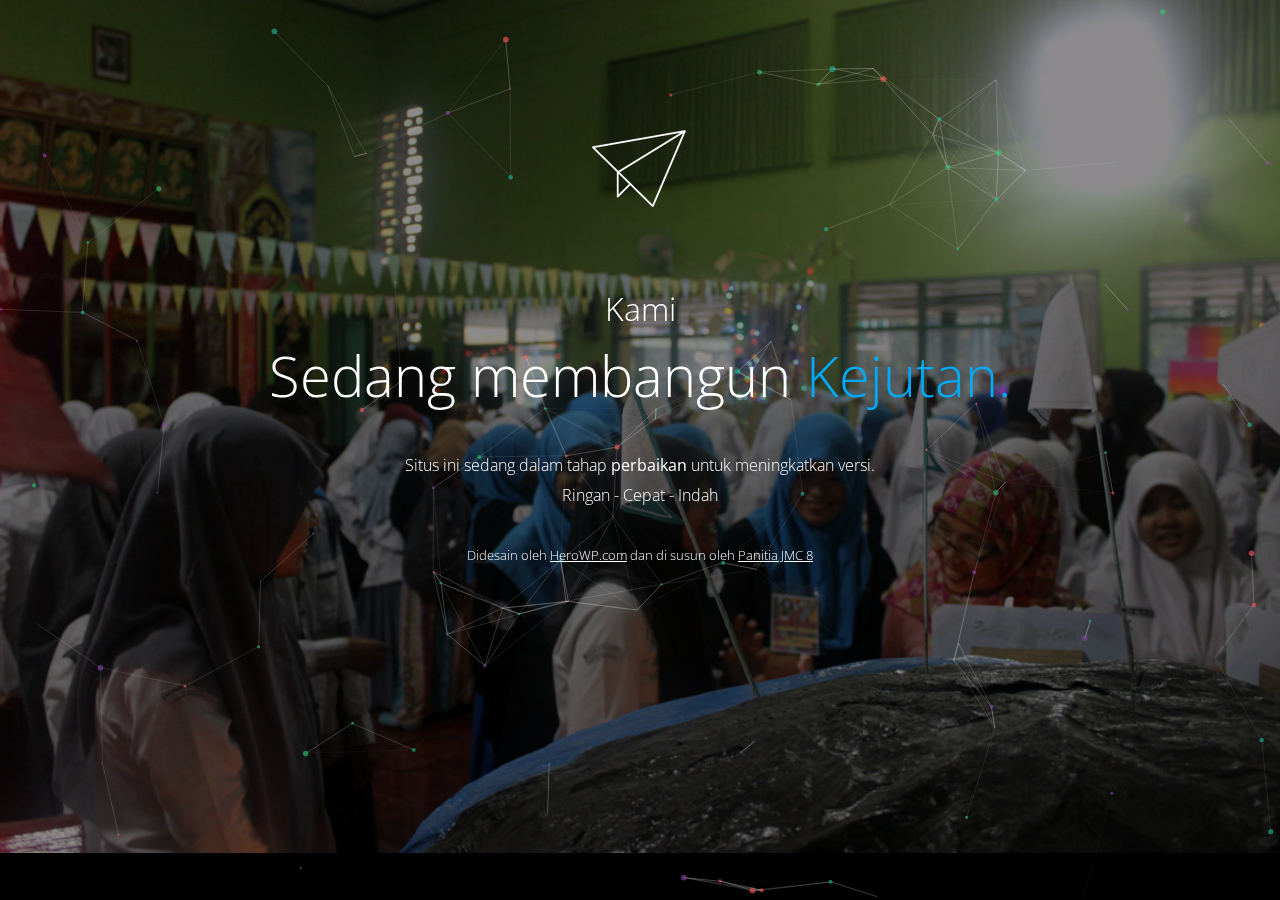
==== index.html @ 5732d4b6 "final coming soon" ====
﻿<!DOCTYPE html>
<html>
<head>
<meta http-equiv="Content-Type" content="text/html;charset=utf-8">
<title>JMC 8 Segera Hadir</title>

<!--CSS-->
<link rel="stylesheet" href="css/style.css">
<link rel="stylesheet" href="css/bootstrap-light.css">
<link href='http://fonts.googleapis.com/css?family=Open+Sans:400,300,700' rel='stylesheet' type='text/css'>
<!--/CSS-->
</head>

<body>

<!--DARK OVERLAY-->
<div class="overlay" id="particles-js"></div>
<!--/DARK OVERLAY-->

<!--WRAP-->
<div id="wrap">
	<!--CONTAINER-->
	<div class="container">
		<img src="images/paperplane.png" alt="Paper Plane" class="image-align">
		<h1>
			<span>Kami</span><br>Sedang membangun <span class="biru">Kejutan.</span>
		</h1>
		<p>Situs ini sedang dalam tahap <strong>perbaikan</strong> untuk meningkatkan versi.<br>Ringan - Cepat - Indah</p>
		
		
		<p class="copyright">Didesain oleh <a href="https://herowp.com" target="_blank">HeroWP.com</a> dan di susun oleh <a href="/
 ">Panitia JMC 8</a><a></a></p>
	</div><!--/CONTAINER-->
<!--/WRAP-->
    <script src="js/particles.min.js"></script>
    <script src="js/particles-config.js"></script>
    <script src="js/main.js"></script>
</body>
</html>
---- css/style.css ----
/*------------------------------------------------*/
/* Basic styles */ 
/* Designed and coded by HeroWP.com*/
/* Don't forget to visit us daily for tons of freebies:
	-PSD Templates
	-Wordpress Plugins
	-Wordpess Themes
	-HTML Designs
	-& many more!
*/
/*------------------------------------------------*/

body{
	font-family:'Open Sans', Arial;
	color:#fff;
	background:url(../images/bg.jpg) top center no-repeat #000;
	background-size: cover;
}

.overlay{
	background:rgba(0,0,0,.45);
	position:absolute;
	left:0;
	top:0;
	bottom:0;
	right:0;
	width:100%;
	height:100%;
	z-index:1;
	overflow:hidden;
}

@media (min-width: 1200px){
	.container {
		width:1170px;
	}
}

#wrap{
	width:100%;
	height:100%;
	display:table;
	position:relative;
	z-index:10000;
}

#defaultCountdown{
	z-index:2;
	margin:0 auto;
	display:table;
	position:relative;
}

.countdown-row {
	margin:0 auto;
	width:100%;
	display:table;
	text-align:center;
}

.countdown-section {
	display: block;
	float: left;
	text-align: center;
	width:120px;
	height:120px;
	border-radius:50%;
	-webkit-border-radius:50%;
	-moz-border-radius:50%;
	border:solid 1px #fff;
	text-align:center;
	margin:40px 20px;
}

.countdown-amount {
    font-size: 60px;
	font-weight:700;
	line-height:120px;
}
.countdown-period {
    display: block;
	line-height:60px;
	color:#ff9c00;
	font-size:18px;
	font-weight:100;
}

.image-align{
	margin:0 auto;
	text-align:center;
	display:block;
	padding-top: 100px;
}

h1{
	font-size:56px;
	font-weight:300;
	text-align:center;
}

h1 span{
	font-size:32px;
}

.biru{
	color: #03A9F4;
	font-size:56px;
}

p{
	font-size:16px;
	line-height:30px;
	text-align:center;
	font-weight:100;
}

form{
	margin:0 auto;
	display:table;
	margin-top:50px;
}

input[type="text"]{
	border-radius:5px;
	-webkit-border-radius:5px;
	-moz-border-radius:5px;
	background:rgba(255,255,255,.1);
	-webkit-background-clip: padding-box !important;
	background-clip: padding-box !important;
	border:none;
	border: 1px solid rgba(255, 255, 255, 0.2);
	height:53px;
	color:#fff;
	font-family:'Open Sans', Arial;
	font-size:16px;
	padding-left:20px;
	width:265px;
}

input[type="submit"]{
	border-radius: 5px;
	-webkit-border-radius: 5px;
	-moz-border-radius: 5px;
	font-family: 'Open Sans', Arial;
	background: #ff9c00;
	color: #000;
	border: none;
	font-size: 24px;
	font-weight: 500;
	padding: 12px 30px;
	position: relative;
	top: 3px;
	left: -10px;
	-webkit-transition: all .3s ease;
	-moz-transition: 	all .3s ease;
	-ms-transition: 	all .3s ease;
	-o-transition: 		all .3s ease;
	transition: 		all .3s ease;
}

input[type="submit"]:hover{
	color: #FFF;
}

a{
color:#fff;
text-decoration:underline;
}

p.copyright{
font-size:13px;
margin-top:30px;
}


/*------------------------------------------------*/
/* Responsive styles */
/*------------------------------------------------*/

@media (min-width: 561px) and (max-width: 720px) {
	
	.countdown-section {
		margin:5px;
	}

}

@media (max-width: 600px){
	
	.countdown-section {
		display: block;
		float: left;
		text-align: center;
		width:75px;
		height:75px;
		margin:6px;
	}
	
	.countdown-amount {
		font-size: 32px;
		font-weight:700;
		line-height:74px;
	}
	
}

@media (max-width: 420px){
	
	.countdown-section {
		display: block;
		float: left;
		text-align: center;
		width:56px;
		height:56px;
		margin:2px;
	}
	
	.countdown-amount {
		font-size: 24px;
		font-weight:700;
		line-height:58px;
	}
	
	.image-align{
		padding-top: 20px;
		width:30%;
	}
	
	h1,.yellow{
		font-size:32px;
	}	
	
	h1 span{
	font-size:18px;
	}
	
	input[type="text"]{
		width:150px;
		font-size:14px;
		padding-left:5px;
	}	
	
	input[type="submit"]{
		left:-3px;
		top:5px;
	}
	
}
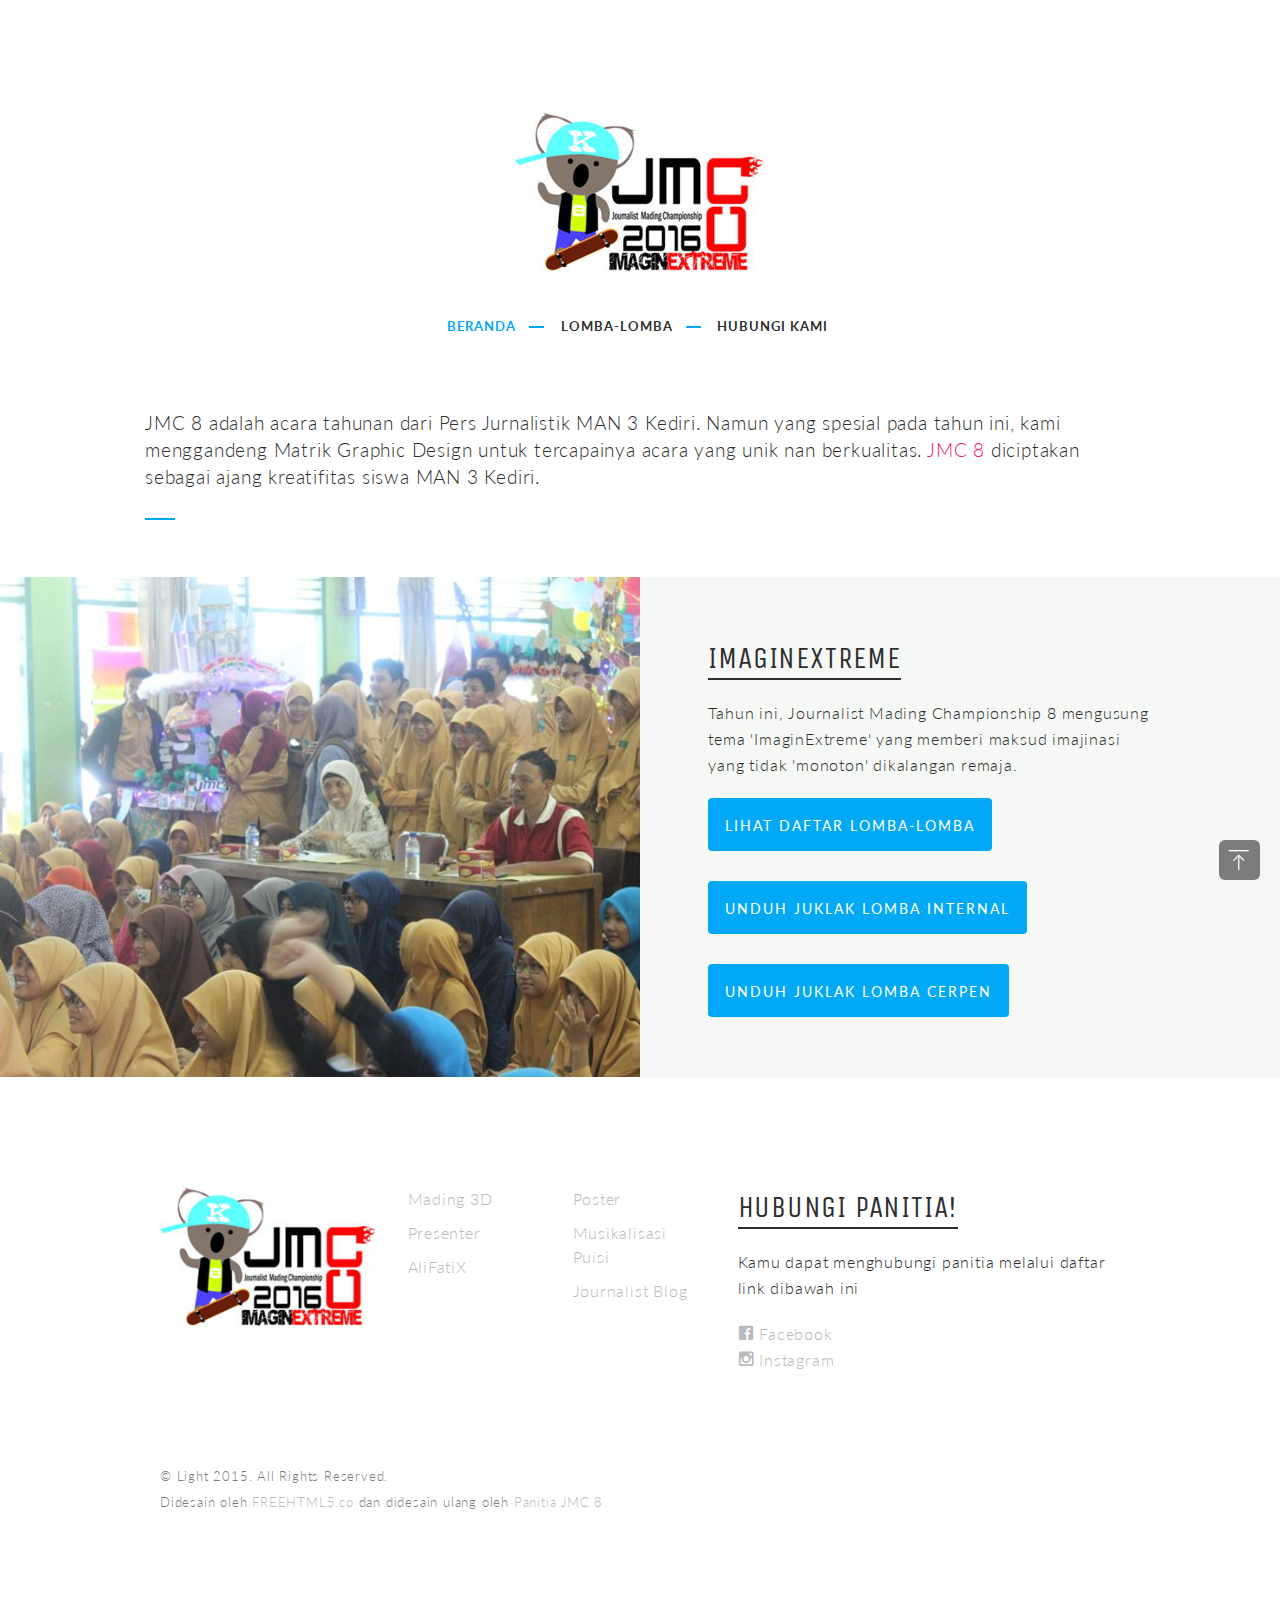
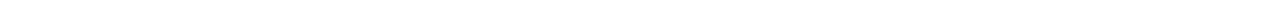
==== commit c8d1ca5f: "update index" ====
--- a/index.html
+++ b/index.html
@@ -1,39 +1,203 @@
 ﻿<!DOCTYPE html>
-<html>
-<head>
-<meta http-equiv="Content-Type" content="text/html;charset=utf-8">
-<title>JMC 8 Segera Hadir</title>
-
-<!--CSS-->
-<link rel="stylesheet" href="css/style.css">
-<link rel="stylesheet" href="css/bootstrap-light.css">
-<link href='http://fonts.googleapis.com/css?family=Open+Sans:400,300,700' rel='stylesheet' type='text/css'>
-<!--/CSS-->
-</head>
-
-<body>
-
-<!--DARK OVERLAY-->
-<div class="overlay" id="particles-js"></div>
-<!--/DARK OVERLAY-->
-
-<!--WRAP-->
-<div id="wrap">
-	<!--CONTAINER-->
-	<div class="container">
-		<img src="images/paperplane.png" alt="Paper Plane" class="image-align">
-		<h1>
-			<span>Kami</span><br>Sedang membangun <span class="biru">Kejutan.</span>
-		</h1>
-		<p>Situs ini sedang dalam tahap <strong>perbaikan</strong> untuk meningkatkan versi.<br>Ringan - Cepat - Indah</p>
-		
-		
-		<p class="copyright">Didesain oleh <a href="https://herowp.com" target="_blank">HeroWP.com</a> dan di susun oleh <a href="/
- ">Panitia JMC 8</a><a></a></p>
-	</div><!--/CONTAINER-->
-<!--/WRAP-->
-    <script src="js/particles.min.js"></script>
-    <script src="js/particles-config.js"></script>
-    <script src="js/main.js"></script>
-</body>
-</html>
+<html class="no-js">
+	<head>
+	<meta charset="utf-8">
+	<meta http-equiv="X-UA-Compatible" content="IE=edge">
+	<title>Journalist Mading Championship 8</title>
+	<meta name="viewport" content="width=device-width, initial-scale=1">
+	<meta name="description" content="Journalist Mading Championship 8" />
+  <meta name="keywords" content="jmc 8, Journalist Mading Championship, man 3 kediri" />
+  <meta name="author" content="Pers Journalist" />
+
+  	<!-- Facebook and Twitter integration -->
+	<meta property="og:title" content=""/>
+	<meta property="og:image" content=""/>
+	<meta property="og:url" content=""/>
+	<meta property="og:site_name" content=""/>
+	<meta property="og:description" content=""/>
+	<meta name="twitter:title" content="" />
+	<meta name="twitter:image" content="" />
+	<meta name="twitter:url" content="" />
+	<meta name="twitter:card" content="" />
+
+	<!-- Place favicon.ico and apple-touch-icon.png in the root directory -->
+	<link rel="shortcut icon" href="favicon.ico">
+
+	<!-- Google Webfont -->
+	<link href='http://fonts.googleapis.com/css?family=Lato:400,300,700|Unica+One' rel='stylesheet' type='text/css'>
+	<!-- Themify Icons -->
+	<link rel="stylesheet" href="css/themify-icons.css">
+	<link rel="stylesheet" type="text/css" href="css/animate.css">
+	<!-- Icomoon Icons -->
+	<link rel="stylesheet" href="css/icomoon-icons.css">
+	<!-- Bootstrap -->
+	<link rel="stylesheet" href="css/bootstrap.css">
+	<!-- Owl Carousel -->
+	<link rel="stylesheet" href="css/owl.carousel.min.css">
+	<link rel="stylesheet" href="css/owl.theme.default.min.css">
+	<!-- Magnific Popup -->
+	<link rel="stylesheet" href="css/magnific-popup.css">
+	<!-- Easy Responsive Tabs -->
+	<link rel="stylesheet" href="css/easy-responsive-tabs.css">
+	<!-- Theme Style -->
+	<link rel="stylesheet" href="css/style.css">
+	<link rel='stylesheet' href='css/animate.css'>
+	
+	<!-- FOR IE9 below -->
+	<!--[if lt IE 9]>
+	<script src="js/modernizr-2.6.2.min.js"></script>
+	<script src="js/respond.min.js"></script>
+	<![endif]-->
+
+	</head>
+	<body>
+		
+		<!-- Header -->
+		<header id="fh5co-header" role="banner">
+			
+			<!-- Logo -->
+			<div id="fh5co-logo" class="wow fadeIn text-center">
+				<a href="index.html">
+					<img src="images/logo.jpg" alt="Image">
+				</a>
+
+			</div>
+			<!-- Logo -->
+			
+			<!-- Mobile Toggle Menu Button -->
+			<a href="#" class="js-fh5co-nav-toggle fh5co-nav-toggle"><i></i></a>
+			
+			<!-- Main Nav -->
+			<div id="fh5co-main-nav">
+			<nav id="fh5co-nav" role="navigation">
+				<ul>
+					<li class='active' style="opacity: 1; margin-left: 0px;">
+						<a href="index.html">Beranda</a>
+					</li>
+					<li style="opacity: 1; margin-left: 0px;">
+						<a href="lomba.html">Lomba-Lomba</a>
+					</li>
+					<li style="opacity: 1; margin-left: 0px;">
+						<a href="kontak.html">Hubungi Kami</a>
+					</li>
+				</ul>
+			</nav>
+			</div>
+			<!-- Main Nav -->
+		</header>
+		<!-- Header -->
+		
+		<!-- Main -->
+		<main role="main">
+
+				<!-- Slider -->
+				<div class="container">
+					<div class="row">
+						<div class="col-md-push-4">
+							<h1 class="fh5co-intro"><span class="fh5co-border"></span>JMC 8 adalah acara tahunan dari Pers Jurnalistik MAN 3 Kediri. Namun yang spesial pada tahun ini, kami menggandeng Matrik Graphic Design untuk tercapainya acara yang unik nan berkualitas. <a href="https://creativecommons.org/licenses/by/3.0/us/" target="_blank">JMC 8</a> diciptakan sebagai ajang kreatifitas siswa MAN 3 Kediri.</h1>
+						</div>
+					</div>
+					
+				</div>
+				<div class="fh5co-half">
+					<div class="fh5co-half-img fh5co-50" style="background-image: url(images/slide_2.JPG)"></div>
+					<div class="fh5co-half-text fh5co-50 fh5co-right">
+						<div class="fh5co-text">
+							
+							<div class="container-fluid">
+								<div class="row">
+									<div class="col-md-9 col-md-push-1 col-sm-9 col-sm-push-1">
+										<div class="fh5co-section-title text-left">
+											<h2 class="fh5co-title">IMAGINEXTREME</h2>
+										</div>
+										<p>Tahun ini, Journalist Mading Championship 8 mengusung tema 'ImaginExtreme' yang memberi maksud imajinasi yang tidak 'monoton' dikalangan remaja.</p>		
+										
+										<p><a href="lomba.html" class="btn btn-primary btn-md fh5co-btn-other-option">lihat daftar lomba-lomba</a><div class="fh5co-spacer fh5co-spacer-xs"></div>
+										<a href="dokumen/ImaginExtreme.pdf" class="btn btn-primary btn-md fh5co-btn-other-option">Unduh juklak lomba internal</a><div class="fh5co-spacer fh5co-spacer-xs"></div>
+										<a href="dokumen/Juklak%20Cerpen.docx" class="btn btn-primary btn-md fh5co-btn-other-option">Unduh juklak lomba cerpen</a></p>
+									</div>
+								</div>
+							</div>
+							
+						</div>
+					</div>
+				</div>
+				<!-- Section Half -->
+				<!-- Press -->
+								<!-- Press Item -->
+						<div class="fh5co-spacer fh5co-spacer-xs"></div>
+				</main>
+		<!-- Main -->
+		
+		<!-- Footer -->
+		<footer id="fh5co-footer" role="contentinfo">
+			<div class="container">
+				<div class="row">
+					<div class="col-md-3 col-xs-12 fh5co-footer-widget ">
+						<img src="images/logo.jpg" alt="Image" class="img-responsive">
+					</div>
+					<div class="col-md-2 col-xs-6 fh5co-footer-widget">
+						<ul>
+							<li><a href="#m3d">Mading 3D</a></li>
+							<li><a href="#pr">Presenter</a></li>
+							<li><a href="#afx">AliFatiX</a></li>
+							
+						</ul>
+					</div>
+					<div class="col-md-2 col-xs-6 fh5co-footer-widget">
+						<ul>
+							<li><a href="#p">Poster</a></li>
+							<li><a href="#mp">Musikalisasi Puisi</a></li>
+							<li><a href="#jb">Journalist Blog</a></li>
+							
+						</ul>
+					</div>
+				
+					<div class="col-md-5 col-xs-12 fh5co-footer-widget">
+						<div class="fh5co-section-title">
+						  <h5 class="fh5co-title">HUBUNGI PANITIA!</h5>
+						</div>
+						<p>Kamu dapat menghubungi panitia melalui daftar link dibawah ini </p>
+						<div class="kontak">
+                        			<li><a href="https://m.facebook.com/JMCMAN3Kediri"><i class="icon-facebook"></i> Facebook</a></li>
+						<li><a href="https://www.instagram.com/jmc8_m3k/"><i class="icon-instagram"></i> Instagram</a></li>
+                        </div></div>
+				</div>
+				<div class="fh5co-spacer fh5co-spacer-md"></div>
+				<div class="row">
+					<div class="col-md-6">
+						<p class="fh5co-copyright">© Light 2015. All Rights Reserved. <br>Didesain oleh <a href="http://freehtml5.co" target="_blank">FREEHTML5.co</a> dan didesain ulang oleh <a href="http://jmc-m3k.github.io" target="_blank">Panitia JMC 8</a></p>
+					</div>
+					</div>
+			</div>
+		</footer>
+		<!-- Footer -->
+		
+		<!-- Go To Top -->
+		<a href="#" class="fh5co-gotop" style="display: block;"><i class="ti-shift-left"></i></a>
+		
+			
+		<!-- jQuery -->
+		<script src="js/jquery-1.10.2.min.js"></script>
+		<!-- jQuery Easing -->
+		<script src="js/jquery.easing.1.3.js"></script>
+		<!-- Bootstrap -->
+		<script src="js/bootstrap.js"></script>
+		<!-- Owl carousel -->
+		<script src="js/owl.carousel.min.js"></script>
+		<!-- Magnific Popup -->
+		<script src="js/jquery.magnific-popup.min.js"></script>
+		<!-- Easy Responsive Tabs -->
+		<script src="js/easyResponsiveTabs.js"></script>
+		<!-- FastClick for Mobile/Tablets -->
+		<script src="js/fastclick.js"></script>
+		<!-- Velocity -->
+		<script src="js/velocity.min.js"></script>
+		<!-- Main JS -->
+		<script src="js/main.js"></script>
+		<script src="js/wow.min.js"></script>
+              <script>
+              new WOW()
+              wow.init();
+              </script>
+</body></html>
--- a/css/themify-icons.css
+++ b/css/themify-icons.css
@@ -0,0 +1,1081 @@
+@font-face {
+	font-family: 'themify';
+	src:url('../fonts/themify/themify.eot?-fvbane');
+	src:url('../fonts/themify/themify.eot?#iefix-fvbane') format('embedded-opentype'),
+		url('../fonts/themify/themify.woff?-fvbane') format('woff'),
+		url('../fonts/themify/themify.ttf?-fvbane') format('truetype'),
+		url('../fonts/themify/themify.svg?-fvbane#themify') format('svg');
+	font-weight: normal;
+	font-style: normal;
+}
+
+[class^="ti-"], [class*=" ti-"] {
+	font-family: 'themify';
+	speak: none;
+	font-style: normal;
+	font-weight: normal;
+	font-variant: normal;
+	text-transform: none;
+	line-height: 1;
+
+	/* Better Font Rendering =========== */
+	-webkit-font-smoothing: antialiased;
+	-moz-osx-font-smoothing: grayscale;
+}
+
+.ti-wand:before {
+	content: "\e600";
+}
+.ti-volume:before {
+	content: "\e601";
+}
+.ti-user:before {
+	content: "\e602";
+}
+.ti-unlock:before {
+	content: "\e603";
+}
+.ti-unlink:before {
+	content: "\e604";
+}
+.ti-trash:before {
+	content: "\e605";
+}
+.ti-thought:before {
+	content: "\e606";
+}
+.ti-target:before {
+	content: "\e607";
+}
+.ti-tag:before {
+	content: "\e608";
+}
+.ti-tablet:before {
+	content: "\e609";
+}
+.ti-star:before {
+	content: "\e60a";
+}
+.ti-spray:before {
+	content: "\e60b";
+}
+.ti-signal:before {
+	content: "\e60c";
+}
+.ti-shopping-cart:before {
+	content: "\e60d";
+}
+.ti-shopping-cart-full:before {
+	content: "\e60e";
+}
+.ti-settings:before {
+	content: "\e60f";
+}
+.ti-search:before {
+	content: "\e610";
+}
+.ti-zoom-in:before {
+	content: "\e611";
+}
+.ti-zoom-out:before {
+	content: "\e612";
+}
+.ti-cut:before {
+	content: "\e613";
+}
+.ti-ruler:before {
+	content: "\e614";
+}
+.ti-ruler-pencil:before {
+	content: "\e615";
+}
+.ti-ruler-alt:before {
+	content: "\e616";
+}
+.ti-bookmark:before {
+	content: "\e617";
+}
+.ti-bookmark-alt:before {
+	content: "\e618";
+}
+.ti-reload:before {
+	content: "\e619";
+}
+.ti-plus:before {
+	content: "\e61a";
+}
+.ti-pin:before {
+	content: "\e61b";
+}
+.ti-pencil:before {
+	content: "\e61c";
+}
+.ti-pencil-alt:before {
+	content: "\e61d";
+}
+.ti-paint-roller:before {
+	content: "\e61e";
+}
+.ti-paint-bucket:before {
+	content: "\e61f";
+}
+.ti-na:before {
+	content: "\e620";
+}
+.ti-mobile:before {
+	content: "\e621";
+}
+.ti-minus:before {
+	content: "\e622";
+}
+.ti-medall:before {
+	content: "\e623";
+}
+.ti-medall-alt:before {
+	content: "\e624";
+}
+.ti-marker:before {
+	content: "\e625";
+}
+.ti-marker-alt:before {
+	content: "\e626";
+}
+.ti-arrow-up:before {
+	content: "\e627";
+}
+.ti-arrow-right:before {
+	content: "\e628";
+}
+.ti-arrow-left:before {
+	content: "\e629";
+}
+.ti-arrow-down:before {
+	content: "\e62a";
+}
+.ti-lock:before {
+	content: "\e62b";
+}
+.ti-location-arrow:before {
+	content: "\e62c";
+}
+.ti-link:before {
+	content: "\e62d";
+}
+.ti-layout:before {
+	content: "\e62e";
+}
+.ti-layers:before {
+	content: "\e62f";
+}
+.ti-layers-alt:before {
+	content: "\e630";
+}
+.ti-key:before {
+	content: "\e631";
+}
+.ti-import:before {
+	content: "\e632";
+}
+.ti-image:before {
+	content: "\e633";
+}
+.ti-heart:before {
+	content: "\e634";
+}
+.ti-heart-broken:before {
+	content: "\e635";
+}
+.ti-hand-stop:before {
+	content: "\e636";
+}
+.ti-hand-open:before {
+	content: "\e637";
+}
+.ti-hand-drag:before {
+	content: "\e638";
+}
+.ti-folder:before {
+	content: "\e639";
+}
+.ti-flag:before {
+	content: "\e63a";
+}
+.ti-flag-alt:before {
+	content: "\e63b";
+}
+.ti-flag-alt-2:before {
+	content: "\e63c";
+}
+.ti-eye:before {
+	content: "\e63d";
+}
+.ti-export:before {
+	content: "\e63e";
+}
+.ti-exchange-vertical:before {
+	content: "\e63f";
+}
+.ti-desktop:before {
+	content: "\e640";
+}
+.ti-cup:before {
+	content: "\e641";
+}
+.ti-crown:before {
+	content: "\e642";
+}
+.ti-comments:before {
+	content: "\e643";
+}
+.ti-comment:before {
+	content: "\e644";
+}
+.ti-comment-alt:before {
+	content: "\e645";
+}
+.ti-close:before {
+	content: "\e646";
+}
+.ti-clip:before {
+	content: "\e647";
+}
+.ti-angle-up:before {
+	content: "\e648";
+}
+.ti-angle-right:before {
+	content: "\e649";
+}
+.ti-angle-left:before {
+	content: "\e64a";
+}
+.ti-angle-down:before {
+	content: "\e64b";
+}
+.ti-check:before {
+	content: "\e64c";
+}
+.ti-check-box:before {
+	content: "\e64d";
+}
+.ti-camera:before {
+	content: "\e64e";
+}
+.ti-announcement:before {
+	content: "\e64f";
+}
+.ti-brush:before {
+	content: "\e650";
+}
+.ti-briefcase:before {
+	content: "\e651";
+}
+.ti-bolt:before {
+	content: "\e652";
+}
+.ti-bolt-alt:before {
+	content: "\e653";
+}
+.ti-blackboard:before {
+	content: "\e654";
+}
+.ti-bag:before {
+	content: "\e655";
+}
+.ti-move:before {
+	content: "\e656";
+}
+.ti-arrows-vertical:before {
+	content: "\e657";
+}
+.ti-arrows-horizontal:before {
+	content: "\e658";
+}
+.ti-fullscreen:before {
+	content: "\e659";
+}
+.ti-arrow-top-right:before {
+	content: "\e65a";
+}
+.ti-arrow-top-left:before {
+	content: "\e65b";
+}
+.ti-arrow-circle-up:before {
+	content: "\e65c";
+}
+.ti-arrow-circle-right:before {
+	content: "\e65d";
+}
+.ti-arrow-circle-left:before {
+	content: "\e65e";
+}
+.ti-arrow-circle-down:before {
+	content: "\e65f";
+}
+.ti-angle-double-up:before {
+	content: "\e660";
+}
+.ti-angle-double-right:before {
+	content: "\e661";
+}
+.ti-angle-double-left:before {
+	content: "\e662";
+}
+.ti-angle-double-down:before {
+	content: "\e663";
+}
+.ti-zip:before {
+	content: "\e664";
+}
+.ti-world:before {
+	content: "\e665";
+}
+.ti-wheelchair:before {
+	content: "\e666";
+}
+.ti-view-list:before {
+	content: "\e667";
+}
+.ti-view-list-alt:before {
+	content: "\e668";
+}
+.ti-view-grid:before {
+	content: "\e669";
+}
+.ti-uppercase:before {
+	content: "\e66a";
+}
+.ti-upload:before {
+	content: "\e66b";
+}
+.ti-underline:before {
+	content: "\e66c";
+}
+.ti-truck:before {
+	content: "\e66d";
+}
+.ti-timer:before {
+	content: "\e66e";
+}
+.ti-ticket:before {
+	content: "\e66f";
+}
+.ti-thumb-up:before {
+	content: "\e670";
+}
+.ti-thumb-down:before {
+	content: "\e671";
+}
+.ti-text:before {
+	content: "\e672";
+}
+.ti-stats-up:before {
+	content: "\e673";
+}
+.ti-stats-down:before {
+	content: "\e674";
+}
+.ti-split-v:before {
+	content: "\e675";
+}
+.ti-split-h:before {
+	content: "\e676";
+}
+.ti-smallcap:before {
+	content: "\e677";
+}
+.ti-shine:before {
+	content: "\e678";
+}
+.ti-shift-right:before {
+	content: "\e679";
+}
+.ti-shift-left:before {
+	content: "\e67a";
+}
+.ti-shield:before {
+	content: "\e67b";
+}
+.ti-notepad:before {
+	content: "\e67c";
+}
+.ti-server:before {
+	content: "\e67d";
+}
+.ti-quote-right:before {
+	content: "\e67e";
+}
+.ti-quote-left:before {
+	content: "\e67f";
+}
+.ti-pulse:before {
+	content: "\e680";
+}
+.ti-printer:before {
+	content: "\e681";
+}
+.ti-power-off:before {
+	content: "\e682";
+}
+.ti-plug:before {
+	content: "\e683";
+}
+.ti-pie-chart:before {
+	content: "\e684";
+}
+.ti-paragraph:before {
+	content: "\e685";
+}
+.ti-panel:before {
+	content: "\e686";
+}
+.ti-package:before {
+	content: "\e687";
+}
+.ti-music:before {
+	content: "\e688";
+}
+.ti-music-alt:before {
+	content: "\e689";
+}
+.ti-mouse:before {
+	content: "\e68a";
+}
+.ti-mouse-alt:before {
+	content: "\e68b";
+}
+.ti-money:before {
+	content: "\e68c";
+}
+.ti-microphone:before {
+	content: "\e68d";
+}
+.ti-menu:before {
+	content: "\e68e";
+}
+.ti-menu-alt:before {
+	content: "\e68f";
+}
+.ti-map:before {
+	content: "\e690";
+}
+.ti-map-alt:before {
+	content: "\e691";
+}
+.ti-loop:before {
+	content: "\e692";
+}
+.ti-location-pin:before {
+	content: "\e693";
+}
+.ti-list:before {
+	content: "\e694";
+}
+.ti-light-bulb:before {
+	content: "\e695";
+}
+.ti-Italic:before {
+	content: "\e696";
+}
+.ti-info:before {
+	content: "\e697";
+}
+.ti-infinite:before {
+	content: "\e698";
+}
+.ti-id-badge:before {
+	content: "\e699";
+}
+.ti-hummer:before {
+	content: "\e69a";
+}
+.ti-home:before {
+	content: "\e69b";
+}
+.ti-help:before {
+	content: "\e69c";
+}
+.ti-headphone:before {
+	content: "\e69d";
+}
+.ti-harddrives:before {
+	content: "\e69e";
+}
+.ti-harddrive:before {
+	content: "\e69f";
+}
+.ti-gift:before {
+	content: "\e6a0";
+}
+.ti-game:before {
+	content: "\e6a1";
+}
+.ti-filter:before {
+	content: "\e6a2";
+}
+.ti-files:before {
+	content: "\e6a3";
+}
+.ti-file:before {
+	content: "\e6a4";
+}
+.ti-eraser:before {
+	content: "\e6a5";
+}
+.ti-envelope:before {
+	content: "\e6a6";
+}
+.ti-download:before {
+	content: "\e6a7";
+}
+.ti-direction:before {
+	content: "\e6a8";
+}
+.ti-direction-alt:before {
+	content: "\e6a9";
+}
+.ti-dashboard:before {
+	content: "\e6aa";
+}
+.ti-control-stop:before {
+	content: "\e6ab";
+}
+.ti-control-shuffle:before {
+	content: "\e6ac";
+}
+.ti-control-play:before {
+	content: "\e6ad";
+}
+.ti-control-pause:before {
+	content: "\e6ae";
+}
+.ti-control-forward:before {
+	content: "\e6af";
+}
+.ti-control-backward:before {
+	content: "\e6b0";
+}
+.ti-cloud:before {
+	content: "\e6b1";
+}
+.ti-cloud-up:before {
+	content: "\e6b2";
+}
+.ti-cloud-down:before {
+	content: "\e6b3";
+}
+.ti-clipboard:before {
+	content: "\e6b4";
+}
+.ti-car:before {
+	content: "\e6b5";
+}
+.ti-calendar:before {
+	content: "\e6b6";
+}
+.ti-book:before {
+	content: "\e6b7";
+}
+.ti-bell:before {
+	content: "\e6b8";
+}
+.ti-basketball:before {
+	content: "\e6b9";
+}
+.ti-bar-chart:before {
+	content: "\e6ba";
+}
+.ti-bar-chart-alt:before {
+	content: "\e6bb";
+}
+.ti-back-right:before {
+	content: "\e6bc";
+}
+.ti-back-left:before {
+	content: "\e6bd";
+}
+.ti-arrows-corner:before {
+	content: "\e6be";
+}
+.ti-archive:before {
+	content: "\e6bf";
+}
+.ti-anchor:before {
+	content: "\e6c0";
+}
+.ti-align-right:before {
+	content: "\e6c1";
+}
+.ti-align-left:before {
+	content: "\e6c2";
+}
+.ti-align-justify:before {
+	content: "\e6c3";
+}
+.ti-align-center:before {
+	content: "\e6c4";
+}
+.ti-alert:before {
+	content: "\e6c5";
+}
+.ti-alarm-clock:before {
+	content: "\e6c6";
+}
+.ti-agenda:before {
+	content: "\e6c7";
+}
+.ti-write:before {
+	content: "\e6c8";
+}
+.ti-window:before {
+	content: "\e6c9";
+}
+.ti-widgetized:before {
+	content: "\e6ca";
+}
+.ti-widget:before {
+	content: "\e6cb";
+}
+.ti-widget-alt:before {
+	content: "\e6cc";
+}
+.ti-wallet:before {
+	content: "\e6cd";
+}
+.ti-video-clapper:before {
+	content: "\e6ce";
+}
+.ti-video-camera:before {
+	content: "\e6cf";
+}
+.ti-vector:before {
+	content: "\e6d0";
+}
+.ti-themify-logo:before {
+	content: "\e6d1";
+}
+.ti-themify-favicon:before {
+	content: "\e6d2";
+}
+.ti-themify-favicon-alt:before {
+	content: "\e6d3";
+}
+.ti-support:before {
+	content: "\e6d4";
+}
+.ti-stamp:before {
+	content: "\e6d5";
+}
+.ti-split-v-alt:before {
+	content: "\e6d6";
+}
+.ti-slice:before {
+	content: "\e6d7";
+}
+.ti-shortcode:before {
+	content: "\e6d8";
+}
+.ti-shift-right-alt:before {
+	content: "\e6d9";
+}
+.ti-shift-left-alt:before {
+	content: "\e6da";
+}
+.ti-ruler-alt-2:before {
+	content: "\e6db";
+}
+.ti-receipt:before {
+	content: "\e6dc";
+}
+.ti-pin2:before {
+	content: "\e6dd";
+}
+.ti-pin-alt:before {
+	content: "\e6de";
+}
+.ti-pencil-alt2:before {
+	content: "\e6df";
+}
+.ti-palette:before {
+	content: "\e6e0";
+}
+.ti-more:before {
+	content: "\e6e1";
+}
+.ti-more-alt:before {
+	content: "\e6e2";
+}
+.ti-microphone-alt:before {
+	content: "\e6e3";
+}
+.ti-magnet:before {
+	content: "\e6e4";
+}
+.ti-line-double:before {
+	content: "\e6e5";
+}
+.ti-line-dotted:before {
+	content: "\e6e6";
+}
+.ti-line-dashed:before {
+	content: "\e6e7";
+}
+.ti-layout-width-full:before {
+	content: "\e6e8";
+}
+.ti-layout-width-default:before {
+	content: "\e6e9";
+}
+.ti-layout-width-default-alt:before {
+	content: "\e6ea";
+}
+.ti-layout-tab:before {
+	content: "\e6eb";
+}
+.ti-layout-tab-window:before {
+	content: "\e6ec";
+}
+.ti-layout-tab-v:before {
+	content: "\e6ed";
+}
+.ti-layout-tab-min:before {
+	content: "\e6ee";
+}
+.ti-layout-slider:before {
+	content: "\e6ef";
+}
+.ti-layout-slider-alt:before {
+	content: "\e6f0";
+}
+.ti-layout-sidebar-right:before {
+	content: "\e6f1";
+}
+.ti-layout-sidebar-none:before {
+	content: "\e6f2";
+}
+.ti-layout-sidebar-left:before {
+	content: "\e6f3";
+}
+.ti-layout-placeholder:before {
+	content: "\e6f4";
+}
+.ti-layout-menu:before {
+	content: "\e6f5";
+}
+.ti-layout-menu-v:before {
+	content: "\e6f6";
+}
+.ti-layout-menu-separated:before {
+	content: "\e6f7";
+}
+.ti-layout-menu-full:before {
+	content: "\e6f8";
+}
+.ti-layout-media-right-alt:before {
+	content: "\e6f9";
+}
+.ti-layout-media-right:before {
+	content: "\e6fa";
+}
+.ti-layout-media-overlay:before {
+	content: "\e6fb";
+}
+.ti-layout-media-overlay-alt:before {
+	content: "\e6fc";
+}
+.ti-layout-media-overlay-alt-2:before {
+	content: "\e6fd";
+}
+.ti-layout-media-left-alt:before {
+	content: "\e6fe";
+}
+.ti-layout-media-left:before {
+	content: "\e6ff";
+}
+.ti-layout-media-center-alt:before {
+	content: "\e700";
+}
+.ti-layout-media-center:before {
+	content: "\e701";
+}
+.ti-layout-list-thumb:before {
+	content: "\e702";
+}
+.ti-layout-list-thumb-alt:before {
+	content: "\e703";
+}
+.ti-layout-list-post:before {
+	content: "\e704";
+}
+.ti-layout-list-large-image:before {
+	content: "\e705";
+}
+.ti-layout-line-solid:before {
+	content: "\e706";
+}
+.ti-layout-grid4:before {
+	content: "\e707";
+}
+.ti-layout-grid3:before {
+	content: "\e708";
+}
+.ti-layout-grid2:before {
+	content: "\e709";
+}
+.ti-layout-grid2-thumb:before {
+	content: "\e70a";
+}
+.ti-layout-cta-right:before {
+	content: "\e70b";
+}
+.ti-layout-cta-left:before {
+	content: "\e70c";
+}
+.ti-layout-cta-center:before {
+	content: "\e70d";
+}
+.ti-layout-cta-btn-right:before {
+	content: "\e70e";
+}
+.ti-layout-cta-btn-left:before {
+	content: "\e70f";
+}
+.ti-layout-column4:before {
+	content: "\e710";
+}
+.ti-layout-column3:before {
+	content: "\e711";
+}
+.ti-layout-column2:before {
+	content: "\e712";
+}
+.ti-layout-accordion-separated:before {
+	content: "\e713";
+}
+.ti-layout-accordion-merged:before {
+	content: "\e714";
+}
+.ti-layout-accordion-list:before {
+	content: "\e715";
+}
+.ti-ink-pen:before {
+	content: "\e716";
+}
+.ti-info-alt:before {
+	content: "\e717";
+}
+.ti-help-alt:before {
+	content: "\e718";
+}
+.ti-headphone-alt:before {
+	content: "\e719";
+}
+.ti-hand-point-up:before {
+	content: "\e71a";
+}
+.ti-hand-point-right:before {
+	content: "\e71b";
+}
+.ti-hand-point-left:before {
+	content: "\e71c";
+}
+.ti-hand-point-down:before {
+	content: "\e71d";
+}
+.ti-gallery:before {
+	content: "\e71e";
+}
+.ti-face-smile:before {
+	content: "\e71f";
+}
+.ti-face-sad:before {
+	content: "\e720";
+}
+.ti-credit-card:before {
+	content: "\e721";
+}
+.ti-control-skip-forward:before {
+	content: "\e722";
+}
+.ti-control-skip-backward:before {
+	content: "\e723";
+}
+.ti-control-record:before {
+	content: "\e724";
+}
+.ti-control-eject:before {
+	content: "\e725";
+}
+.ti-comments-smiley:before {
+	content: "\e726";
+}
+.ti-brush-alt:before {
+	content: "\e727";
+}
+.ti-youtube:before {
+	content: "\e728";
+}
+.ti-vimeo:before {
+	content: "\e729";
+}
+.ti-twitter:before {
+	content: "\e72a";
+}
+.ti-time:before {
+	content: "\e72b";
+}
+.ti-tumblr:before {
+	content: "\e72c";
+}
+.ti-skype:before {
+	content: "\e72d";
+}
+.ti-share:before {
+	content: "\e72e";
+}
+.ti-share-alt:before {
+	content: "\e72f";
+}
+.ti-rocket:before {
+	content: "\e730";
+}
+.ti-pinterest:before {
+	content: "\e731";
+}
+.ti-new-window:before {
+	content: "\e732";
+}
+.ti-microsoft:before {
+	content: "\e733";
+}
+.ti-list-ol:before {
+	content: "\e734";
+}
+.ti-linkedin:before {
+	content: "\e735";
+}
+.ti-layout-sidebar-2:before {
+	content: "\e736";
+}
+.ti-layout-grid4-alt:before {
+	content: "\e737";
+}
+.ti-layout-grid3-alt:before {
+	content: "\e738";
+}
+.ti-layout-grid2-alt:before {
+	content: "\e739";
+}
+.ti-layout-column4-alt:before {
+	content: "\e73a";
+}
+.ti-layout-column3-alt:before {
+	content: "\e73b";
+}
+.ti-layout-column2-alt:before {
+	content: "\e73c";
+}
+.ti-instagram:before {
+	content: "\e73d";
+}
+.ti-google:before {
+	content: "\e73e";
+}
+.ti-github:before {
+	content: "\e73f";
+}
+.ti-flickr:before {
+	content: "\e740";
+}
+.ti-facebook:before {
+	content: "\e741";
+}
+.ti-dropbox:before {
+	content: "\e742";
+}
+.ti-dribbble:before {
+	content: "\e743";
+}
+.ti-apple:before {
+	content: "\e744";
+}
+.ti-android:before {
+	content: "\e745";
+}
+.ti-save:before {
+	content: "\e746";
+}
+.ti-save-alt:before {
+	content: "\e747";
+}
+.ti-yahoo:before {
+	content: "\e748";
+}
+.ti-wordpress:before {
+	content: "\e749";
+}
+.ti-vimeo-alt:before {
+	content: "\e74a";
+}
+.ti-twitter-alt:before {
+	content: "\e74b";
+}
+.ti-tumblr-alt:before {
+	content: "\e74c";
+}
+.ti-trello:before {
+	content: "\e74d";
+}
+.ti-stack-overflow:before {
+	content: "\e74e";
+}
+.ti-soundcloud:before {
+	content: "\e74f";
+}
+.ti-sharethis:before {
+	content: "\e750";
+}
+.ti-sharethis-alt:before {
+	content: "\e751";
+}
+.ti-reddit:before {
+	content: "\e752";
+}
+.ti-pinterest-alt:before {
+	content: "\e753";
+}
+.ti-microsoft-alt:before {
+	content: "\e754";
+}
+.ti-linux:before {
+	content: "\e755";
+}
+.ti-jsfiddle:before {
+	content: "\e756";
+}
+.ti-joomla:before {
+	content: "\e757";
+}
+.ti-html5:before {
+	content: "\e758";
+}
+.ti-flickr-alt:before {
+	content: "\e759";
+}
+.ti-email:before {
+	content: "\e75a";
+}
+.ti-drupal:before {
+	content: "\e75b";
+}
+.ti-dropbox-alt:before {
+	content: "\e75c";
+}
+.ti-css3:before {
+	content: "\e75d";
+}
+.ti-rss:before {
+	content: "\e75e";
+}
+.ti-rss-alt:before {
+	content: "\e75f";
+}
--- a/css/icomoon-icons.css
+++ b/css/icomoon-icons.css
@@ -0,0 +1,1570 @@
+@font-face {
+	font-family: 'icomoon';
+	src:url('../fonts/icomoon/icomoon.eot?-u4e1xr');
+	src:url('../fonts/icomoon/icomoon.eot?#iefix-u4e1xr') format('embedded-opentype'),
+		url('../fonts/icomoon/icomoon.woff?-u4e1xr') format('woff'),
+		url('../fonts/icomoon/icomoon.ttf?-u4e1xr') format('truetype'),
+		url('../fonts/icomoon/icomoon.svg?-u4e1xr#icomoon') format('svg');
+	font-weight: normal;
+	font-style: normal;
+}
+
+[class^="icon-"], [class*=" icon-"] {
+	font-family: 'icomoon';
+	speak: none;
+	font-style: normal;
+	font-weight: normal;
+	font-variant: normal;
+	text-transform: none;
+	line-height: 1;
+
+	/* Better Font Rendering =========== */
+	-webkit-font-smoothing: antialiased;
+	-moz-osx-font-smoothing: grayscale;
+}
+
+.icon-add-to-list:before {
+	content: "\e600";
+}
+.icon-classic-computer:before {
+	content: "\e601";
+}
+.icon-controller-fast-backward:before {
+	content: "\e602";
+}
+.icon-creative-commons-attribution:before {
+	content: "\e603";
+}
+.icon-creative-commons-noderivs:before {
+	content: "\e604";
+}
+.icon-creative-commons-noncommercial-eu:before {
+	content: "\e605";
+}
+.icon-creative-commons-noncommercial-us:before {
+	content: "\e606";
+}
+.icon-creative-commons-public-domain:before {
+	content: "\e607";
+}
+.icon-creative-commons-remix:before {
+	content: "\e608";
+}
+.icon-creative-commons-share:before {
+	content: "\e609";
+}
+.icon-creative-commons-sharealike:before {
+	content: "\e60a";
+}
+.icon-creative-commons:before {
+	content: "\e60b";
+}
+.icon-document-landscape:before {
+	content: "\e60c";
+}
+.icon-remove-user:before {
+	content: "\e60d";
+}
+.icon-warning:before {
+	content: "\e60e";
+}
+.icon-arrow-bold-down:before {
+	content: "\e60f";
+}
+.icon-arrow-bold-left:before {
+	content: "\e610";
+}
+.icon-arrow-bold-right:before {
+	content: "\e611";
+}
+.icon-arrow-bold-up:before {
+	content: "\e612";
+}
+.icon-arrow-down:before {
+	content: "\e613";
+}
+.icon-arrow-left:before {
+	content: "\e614";
+}
+.icon-arrow-long-down:before {
+	content: "\e615";
+}
+.icon-arrow-long-left:before {
+	content: "\e616";
+}
+.icon-arrow-long-right:before {
+	content: "\e617";
+}
+.icon-arrow-long-up:before {
+	content: "\e618";
+}
+.icon-arrow-right:before {
+	content: "\e619";
+}
+.icon-arrow-up:before {
+	content: "\e61a";
+}
+.icon-arrow-with-circle-down:before {
+	content: "\e61b";
+}
+.icon-arrow-with-circle-left:before {
+	content: "\e61c";
+}
+.icon-arrow-with-circle-right:before {
+	content: "\e61d";
+}
+.icon-arrow-with-circle-up:before {
+	content: "\e61e";
+}
+.icon-bookmark:before {
+	content: "\e61f";
+}
+.icon-bookmarks:before {
+	content: "\e620";
+}
+.icon-chevron-down:before {
+	content: "\e621";
+}
+.icon-chevron-left:before {
+	content: "\e622";
+}
+.icon-chevron-right:before {
+	content: "\e623";
+}
+.icon-chevron-small-down:before {
+	content: "\e624";
+}
+.icon-chevron-small-left:before {
+	content: "\e625";
+}
+.icon-chevron-small-right:before {
+	content: "\e626";
+}
+.icon-chevron-small-up:before {
+	content: "\e627";
+}
+.icon-chevron-thin-down:before {
+	content: "\e628";
+}
+.icon-chevron-thin-left:before {
+	content: "\e629";
+}
+.icon-chevron-thin-right:before {
+	content: "\e62a";
+}
+.icon-chevron-thin-up:before {
+	content: "\e62b";
+}
+.icon-chevron-up:before {
+	content: "\e62c";
+}
+.icon-chevron-with-circle-down:before {
+	content: "\e62d";
+}
+.icon-chevron-with-circle-left:before {
+	content: "\e62e";
+}
+.icon-chevron-with-circle-right:before {
+	content: "\e62f";
+}
+.icon-chevron-with-circle-up:before {
+	content: "\e630";
+}
+.icon-cloud:before {
+	content: "\e631";
+}
+.icon-controller-fast-forward:before {
+	content: "\e632";
+}
+.icon-controller-jump-to-start:before {
+	content: "\e633";
+}
+.icon-controller-next:before {
+	content: "\e634";
+}
+.icon-controller-paus:before {
+	content: "\e635";
+}
+.icon-controller-play:before {
+	content: "\e636";
+}
+.icon-controller-record:before {
+	content: "\e637";
+}
+.icon-controller-stop:before {
+	content: "\e638";
+}
+.icon-controller-volume:before {
+	content: "\e639";
+}
+.icon-dot-single:before {
+	content: "\e63a";
+}
+.icon-dots-three-horizontal:before {
+	content: "\e63b";
+}
+.icon-dots-three-vertical:before {
+	content: "\e63c";
+}
+.icon-dots-two-horizontal:before {
+	content: "\e63d";
+}
+.icon-dots-two-vertical:before {
+	content: "\e63e";
+}
+.icon-download:before {
+	content: "\e63f";
+}
+.icon-emoji-flirt:before {
+	content: "\e640";
+}
+.icon-flow-branch:before {
+	content: "\e641";
+}
+.icon-flow-cascade:before {
+	content: "\e642";
+}
+.icon-flow-line:before {
+	content: "\e643";
+}
+.icon-flow-parallel:before {
+	content: "\e644";
+}
+.icon-flow-tree:before {
+	content: "\e645";
+}
+.icon-install:before {
+	content: "\e646";
+}
+.icon-layers:before {
+	content: "\e647";
+}
+.icon-open-book:before {
+	content: "\e648";
+}
+.icon-resize-100:before {
+	content: "\e649";
+}
+.icon-resize-full-screen:before {
+	content: "\e64a";
+}
+.icon-save:before {
+	content: "\e64b";
+}
+.icon-select-arrows:before {
+	content: "\e64c";
+}
+.icon-sound-mute:before {
+	content: "\e64d";
+}
+.icon-sound:before {
+	content: "\e64e";
+}
+.icon-trash:before {
+	content: "\e64f";
+}
+.icon-triangle-down:before {
+	content: "\e650";
+}
+.icon-triangle-left:before {
+	content: "\e651";
+}
+.icon-triangle-right:before {
+	content: "\e652";
+}
+.icon-triangle-up:before {
+	content: "\e653";
+}
+.icon-uninstall:before {
+	content: "\e654";
+}
+.icon-upload-to-cloud:before {
+	content: "\e655";
+}
+.icon-upload:before {
+	content: "\e656";
+}
+.icon-add-user:before {
+	content: "\e657";
+}
+.icon-address:before {
+	content: "\e658";
+}
+.icon-adjust:before {
+	content: "\e659";
+}
+.icon-air:before {
+	content: "\e65a";
+}
+.icon-aircraft-landing:before {
+	content: "\e65b";
+}
+.icon-aircraft-take-off:before {
+	content: "\e65c";
+}
+.icon-aircraft:before {
+	content: "\e65d";
+}
+.icon-align-bottom:before {
+	content: "\e65e";
+}
+.icon-align-horizontal-middle:before {
+	content: "\e65f";
+}
+.icon-align-left:before {
+	content: "\e660";
+}
+.icon-align-right:before {
+	content: "\e661";
+}
+.icon-align-top:before {
+	content: "\e662";
+}
+.icon-align-vertical-middle:before {
+	content: "\e663";
+}
+.icon-archive:before {
+	content: "\e664";
+}
+.icon-area-graph:before {
+	content: "\e665";
+}
+.icon-attachment:before {
+	content: "\e666";
+}
+.icon-awareness-ribbon:before {
+	content: "\e667";
+}
+.icon-back-in-time:before {
+	content: "\e668";
+}
+.icon-back:before {
+	content: "\e669";
+}
+.icon-bar-graph:before {
+	content: "\e66a";
+}
+.icon-battery:before {
+	content: "\e66b";
+}
+.icon-beamed-note:before {
+	content: "\e66c";
+}
+.icon-bell:before {
+	content: "\e66d";
+}
+.icon-blackboard:before {
+	content: "\e66e";
+}
+.icon-block:before {
+	content: "\e66f";
+}
+.icon-book:before {
+	content: "\e670";
+}
+.icon-bowl:before {
+	content: "\e671";
+}
+.icon-box:before {
+	content: "\e672";
+}
+.icon-briefcase:before {
+	content: "\e673";
+}
+.icon-browser:before {
+	content: "\e674";
+}
+.icon-brush:before {
+	content: "\e675";
+}
+.icon-bucket:before {
+	content: "\e676";
+}
+.icon-cake:before {
+	content: "\e677";
+}
+.icon-calculator:before {
+	content: "\e678";
+}
+.icon-calendar:before {
+	content: "\e679";
+}
+.icon-camera:before {
+	content: "\e67a";
+}
+.icon-ccw:before {
+	content: "\e67b";
+}
+.icon-chat:before {
+	content: "\e67c";
+}
+.icon-check:before {
+	content: "\e67d";
+}
+.icon-circle-with-cross:before {
+	content: "\e67e";
+}
+.icon-circle-with-minus:before {
+	content: "\e67f";
+}
+.icon-circle-with-plus:before {
+	content: "\e680";
+}
+.icon-circle:before {
+	content: "\e681";
+}
+.icon-circular-graph:before {
+	content: "\e682";
+}
+.icon-clapperboard:before {
+	content: "\e683";
+}
+.icon-clipboard:before {
+	content: "\e684";
+}
+.icon-clock:before {
+	content: "\e685";
+}
+.icon-code:before {
+	content: "\e686";
+}
+.icon-cog:before {
+	content: "\e687";
+}
+.icon-colours:before {
+	content: "\e688";
+}
+.icon-compass:before {
+	content: "\e689";
+}
+.icon-copy:before {
+	content: "\e68a";
+}
+.icon-credit-card:before {
+	content: "\e68b";
+}
+.icon-credit:before {
+	content: "\e68c";
+}
+.icon-cross:before {
+	content: "\e68d";
+}
+.icon-cup:before {
+	content: "\e68e";
+}
+.icon-cw:before {
+	content: "\e68f";
+}
+.icon-cycle:before {
+	content: "\e690";
+}
+.icon-database:before {
+	content: "\e691";
+}
+.icon-dial-pad:before {
+	content: "\e692";
+}
+.icon-direction:before {
+	content: "\e693";
+}
+.icon-document:before {
+	content: "\e694";
+}
+.icon-documents:before {
+	content: "\e695";
+}
+.icon-drink:before {
+	content: "\e696";
+}
+.icon-drive:before {
+	content: "\e697";
+}
+.icon-drop:before {
+	content: "\e698";
+}
+.icon-edit:before {
+	content: "\e699";
+}
+.icon-email:before {
+	content: "\e69a";
+}
+.icon-emoji-happy:before {
+	content: "\e69b";
+}
+.icon-emoji-neutral:before {
+	content: "\e69c";
+}
+.icon-emoji-sad:before {
+	content: "\e69d";
+}
+.icon-erase:before {
+	content: "\e69e";
+}
+.icon-eraser:before {
+	content: "\e69f";
+}
+.icon-export:before {
+	content: "\e6a0";
+}
+.icon-eye:before {
+	content: "\e6a1";
+}
+.icon-feather:before {
+	content: "\e6a2";
+}
+.icon-flag:before {
+	content: "\e6a3";
+}
+.icon-flash:before {
+	content: "\e6a4";
+}
+.icon-flashlight:before {
+	content: "\e6a5";
+}
+.icon-flat-brush:before {
+	content: "\e6a6";
+}
+.icon-folder-images:before {
+	content: "\e6a7";
+}
+.icon-folder-music:before {
+	content: "\e6a8";
+}
+.icon-folder-video:before {
+	content: "\e6a9";
+}
+.icon-folder:before {
+	content: "\e6aa";
+}
+.icon-forward:before {
+	content: "\e6ab";
+}
+.icon-funnel:before {
+	content: "\e6ac";
+}
+.icon-game-controller:before {
+	content: "\e6ad";
+}
+.icon-gauge:before {
+	content: "\e6ae";
+}
+.icon-globe:before {
+	content: "\e6af";
+}
+.icon-graduation-cap:before {
+	content: "\e6b0";
+}
+.icon-grid:before {
+	content: "\e6b1";
+}
+.icon-hair-cross:before {
+	content: "\e6b2";
+}
+.icon-hand:before {
+	content: "\e6b3";
+}
+.icon-heart-outlined:before {
+	content: "\e6b4";
+}
+.icon-heart:before {
+	content: "\e6b5";
+}
+.icon-help-with-circle:before {
+	content: "\e6b6";
+}
+.icon-help:before {
+	content: "\e6b7";
+}
+.icon-home:before {
+	content: "\e6b8";
+}
+.icon-hour-glass:before {
+	content: "\e6b9";
+}
+.icon-image-inverted:before {
+	content: "\e6ba";
+}
+.icon-image:before {
+	content: "\e6bb";
+}
+.icon-images:before {
+	content: "\e6bc";
+}
+.icon-inbox:before {
+	content: "\e6bd";
+}
+.icon-infinity:before {
+	content: "\e6be";
+}
+.icon-info-with-circle:before {
+	content: "\e6bf";
+}
+.icon-info:before {
+	content: "\e6c0";
+}
+.icon-key:before {
+	content: "\e6c1";
+}
+.icon-keyboard:before {
+	content: "\e6c2";
+}
+.icon-lab-flask:before {
+	content: "\e6c3";
+}
+.icon-landline:before {
+	content: "\e6c4";
+}
+.icon-language:before {
+	content: "\e6c5";
+}
+.icon-laptop:before {
+	content: "\e6c6";
+}
+.icon-leaf:before {
+	content: "\e6c7";
+}
+.icon-level-down:before {
+	content: "\e6c8";
+}
+.icon-level-up:before {
+	content: "\e6c9";
+}
+.icon-lifebuoy:before {
+	content: "\e6ca";
+}
+.icon-light-bulb:before {
+	content: "\e6cb";
+}
+.icon-light-down:before {
+	content: "\e6cc";
+}
+.icon-light-up:before {
+	content: "\e6cd";
+}
+.icon-line-graph:before {
+	content: "\e6ce";
+}
+.icon-link:before {
+	content: "\e6cf";
+}
+.icon-list:before {
+	content: "\e6d0";
+}
+.icon-location-pin:before {
+	content: "\e6d1";
+}
+.icon-location:before {
+	content: "\e6d2";
+}
+.icon-lock-open:before {
+	content: "\e6d3";
+}
+.icon-lock:before {
+	content: "\e6d4";
+}
+.icon-log-out:before {
+	content: "\e6d5";
+}
+.icon-login:before {
+	content: "\e6d6";
+}
+.icon-loop:before {
+	content: "\e6d7";
+}
+.icon-magnet:before {
+	content: "\e6d8";
+}
+.icon-magnifying-glass:before {
+	content: "\e6d9";
+}
+.icon-mail:before {
+	content: "\e6da";
+}
+.icon-man:before {
+	content: "\e6db";
+}
+.icon-map:before {
+	content: "\e6dc";
+}
+.icon-mask:before {
+	content: "\e6dd";
+}
+.icon-medal:before {
+	content: "\e6de";
+}
+.icon-megaphone:before {
+	content: "\e6df";
+}
+.icon-menu:before {
+	content: "\e6e0";
+}
+.icon-message:before {
+	content: "\e6e1";
+}
+.icon-mic:before {
+	content: "\e6e2";
+}
+.icon-minus:before {
+	content: "\e6e3";
+}
+.icon-mobile:before {
+	content: "\e6e4";
+}
+.icon-modern-mic:before {
+	content: "\e6e5";
+}
+.icon-moon:before {
+	content: "\e6e6";
+}
+.icon-mouse:before {
+	content: "\e6e7";
+}
+.icon-music:before {
+	content: "\e6e8";
+}
+.icon-network:before {
+	content: "\e6e9";
+}
+.icon-new-message:before {
+	content: "\e6ea";
+}
+.icon-new:before {
+	content: "\e6eb";
+}
+.icon-news:before {
+	content: "\e6ec";
+}
+.icon-note:before {
+	content: "\e6ed";
+}
+.icon-notification:before {
+	content: "\e6ee";
+}
+.icon-old-mobile:before {
+	content: "\e6ef";
+}
+.icon-old-phone:before {
+	content: "\e6f0";
+}
+.icon-palette:before {
+	content: "\e6f1";
+}
+.icon-paper-plane:before {
+	content: "\e6f2";
+}
+.icon-pencil:before {
+	content: "\e6f3";
+}
+.icon-phone:before {
+	content: "\e6f4";
+}
+.icon-pie-chart:before {
+	content: "\e6f5";
+}
+.icon-pin:before {
+	content: "\e6f6";
+}
+.icon-plus:before {
+	content: "\e6f7";
+}
+.icon-popup:before {
+	content: "\e6f8";
+}
+.icon-power-plug:before {
+	content: "\e6f9";
+}
+.icon-price-ribbon:before {
+	content: "\e6fa";
+}
+.icon-price-tag:before {
+	content: "\e6fb";
+}
+.icon-print:before {
+	content: "\e6fc";
+}
+.icon-progress-empty:before {
+	content: "\e6fd";
+}
+.icon-progress-full:before {
+	content: "\e6fe";
+}
+.icon-progress-one:before {
+	content: "\e6ff";
+}
+.icon-progress-two:before {
+	content: "\e700";
+}
+.icon-publish:before {
+	content: "\e701";
+}
+.icon-quote:before {
+	content: "\e702";
+}
+.icon-radio:before {
+	content: "\e703";
+}
+.icon-reply-all:before {
+	content: "\e704";
+}
+.icon-reply:before {
+	content: "\e705";
+}
+.icon-retweet:before {
+	content: "\e706";
+}
+.icon-rocket:before {
+	content: "\e707";
+}
+.icon-round-brush:before {
+	content: "\e708";
+}
+.icon-rss:before {
+	content: "\e709";
+}
+.icon-ruler:before {
+	content: "\e70a";
+}
+.icon-scissors:before {
+	content: "\e70b";
+}
+.icon-share-alternitive:before {
+	content: "\e70c";
+}
+.icon-share:before {
+	content: "\e70d";
+}
+.icon-shareable:before {
+	content: "\e70e";
+}
+.icon-shield:before {
+	content: "\e70f";
+}
+.icon-shop:before {
+	content: "\e710";
+}
+.icon-shopping-bag:before {
+	content: "\e711";
+}
+.icon-shopping-basket:before {
+	content: "\e712";
+}
+.icon-shopping-cart:before {
+	content: "\e713";
+}
+.icon-shuffle:before {
+	content: "\e714";
+}
+.icon-signal:before {
+	content: "\e715";
+}
+.icon-sound-mix:before {
+	content: "\e716";
+}
+.icon-sports-club:before {
+	content: "\e717";
+}
+.icon-spreadsheet:before {
+	content: "\e718";
+}
+.icon-squared-cross:before {
+	content: "\e719";
+}
+.icon-squared-minus:before {
+	content: "\e71a";
+}
+.icon-squared-plus:before {
+	content: "\e71b";
+}
+.icon-star-outlined:before {
+	content: "\e71c";
+}
+.icon-star:before {
+	content: "\e71d";
+}
+.icon-stopwatch:before {
+	content: "\e71e";
+}
+.icon-suitcase:before {
+	content: "\e71f";
+}
+.icon-swap:before {
+	content: "\e720";
+}
+.icon-sweden:before {
+	content: "\e721";
+}
+.icon-switch:before {
+	content: "\e722";
+}
+.icon-tablet:before {
+	content: "\e723";
+}
+.icon-tag:before {
+	content: "\e724";
+}
+.icon-text-document-inverted:before {
+	content: "\e725";
+}
+.icon-text-document:before {
+	content: "\e726";
+}
+.icon-text:before {
+	content: "\e727";
+}
+.icon-thermometer:before {
+	content: "\e728";
+}
+.icon-thumbs-down:before {
+	content: "\e729";
+}
+.icon-thumbs-up:before {
+	content: "\e72a";
+}
+.icon-thunder-cloud:before {
+	content: "\e72b";
+}
+.icon-ticket:before {
+	content: "\e72c";
+}
+.icon-time-slot:before {
+	content: "\e72d";
+}
+.icon-tools:before {
+	content: "\e72e";
+}
+.icon-traffic-cone:before {
+	content: "\e72f";
+}
+.icon-tree:before {
+	content: "\e730";
+}
+.icon-trophy:before {
+	content: "\e731";
+}
+.icon-tv:before {
+	content: "\e732";
+}
+.icon-typing:before {
+	content: "\e733";
+}
+.icon-unread:before {
+	content: "\e734";
+}
+.icon-untag:before {
+	content: "\e735";
+}
+.icon-user:before {
+	content: "\e736";
+}
+.icon-users:before {
+	content: "\e737";
+}
+.icon-v-card:before {
+	content: "\e738";
+}
+.icon-video:before {
+	content: "\e739";
+}
+.icon-vinyl:before {
+	content: "\e73a";
+}
+.icon-voicemail:before {
+	content: "\e73b";
+}
+.icon-wallet:before {
+	content: "\e73c";
+}
+.icon-water:before {
+	content: "\e73d";
+}
+.icon-500px-with-circle:before {
+	content: "\e73e";
+}
+.icon-500px:before {
+	content: "\e73f";
+}
+.icon-basecamp:before {
+	content: "\e740";
+}
+.icon-behance:before {
+	content: "\e741";
+}
+.icon-creative-cloud:before {
+	content: "\e742";
+}
+.icon-dropbox:before {
+	content: "\e743";
+}
+.icon-evernote:before {
+	content: "\e744";
+}
+.icon-flattr:before {
+	content: "\e745";
+}
+.icon-foursquare:before {
+	content: "\e746";
+}
+.icon-google-drive:before {
+	content: "\e747";
+}
+.icon-google-hangouts:before {
+	content: "\e748";
+}
+.icon-grooveshark:before {
+	content: "\e749";
+}
+.icon-icloud:before {
+	content: "\e74a";
+}
+.icon-mixi:before {
+	content: "\e74b";
+}
+.icon-onedrive:before {
+	content: "\e74c";
+}
+.icon-paypal:before {
+	content: "\e74d";
+}
+.icon-picasa:before {
+	content: "\e74e";
+}
+.icon-qq:before {
+	content: "\e74f";
+}
+.icon-rdio-with-circle:before {
+	content: "\e750";
+}
+.icon-renren:before {
+	content: "\e751";
+}
+.icon-scribd:before {
+	content: "\e752";
+}
+.icon-sina-weibo:before {
+	content: "\e753";
+}
+.icon-skype-with-circle:before {
+	content: "\e754";
+}
+.icon-skype:before {
+	content: "\e755";
+}
+.icon-slideshare:before {
+	content: "\e756";
+}
+.icon-smashing:before {
+	content: "\e757";
+}
+.icon-soundcloud:before {
+	content: "\e758";
+}
+.icon-spotify-with-circle:before {
+	content: "\e759";
+}
+.icon-spotify:before {
+	content: "\e75a";
+}
+.icon-swarm:before {
+	content: "\e75b";
+}
+.icon-vine-with-circle:before {
+	content: "\e75c";
+}
+.icon-vine:before {
+	content: "\e75d";
+}
+.icon-vk-alternitive:before {
+	content: "\e75e";
+}
+.icon-vk-with-circle:before {
+	content: "\e75f";
+}
+.icon-vk:before {
+	content: "\e760";
+}
+.icon-xing-with-circle:before {
+	content: "\e761";
+}
+.icon-xing:before {
+	content: "\e762";
+}
+.icon-yelp:before {
+	content: "\e763";
+}
+.icon-dribbble-with-circle:before {
+	content: "\e764";
+}
+.icon-dribbble:before {
+	content: "\e765";
+}
+.icon-facebook-with-circle:before {
+	content: "\e766";
+}
+.icon-facebook:before {
+	content: "\e767";
+}
+.icon-flickr-with-circle:before {
+	content: "\e768";
+}
+.icon-flickr:before {
+	content: "\e769";
+}
+.icon-github-with-circle:before {
+	content: "\e76a";
+}
+.icon-github:before {
+	content: "\e76b";
+}
+.icon-google-with-circle:before {
+	content: "\e76c";
+}
+.icon-google:before {
+	content: "\e76d";
+}
+.icon-instagram-with-circle:before {
+	content: "\e76e";
+}
+.icon-instagram:before {
+	content: "\e76f";
+}
+.icon-lastfm-with-circle:before {
+	content: "\e770";
+}
+.icon-lastfm:before {
+	content: "\e771";
+}
+.icon-linkedin-with-circle:before {
+	content: "\e772";
+}
+.icon-linkedin:before {
+	content: "\e773";
+}
+.icon-pinterest-with-circle:before {
+	content: "\e774";
+}
+.icon-pinterest:before {
+	content: "\e775";
+}
+.icon-rdio:before {
+	content: "\e776";
+}
+.icon-stumbleupon-with-circle:before {
+	content: "\e777";
+}
+.icon-stumbleupon:before {
+	content: "\e778";
+}
+.icon-tumblr-with-circle:before {
+	content: "\e779";
+}
+.icon-tumblr:before {
+	content: "\e77a";
+}
+.icon-twitter-with-circle:before {
+	content: "\e77b";
+}
+.icon-twitter:before {
+	content: "\e77c";
+}
+.icon-vimeo-with-circle:before {
+	content: "\e77d";
+}
+.icon-vimeo:before {
+	content: "\e77e";
+}
+.icon-youtube-with-circle:before {
+	content: "\e77f";
+}
+.icon-youtube:before {
+	content: "\e780";
+}
+.icon-eye2:before {
+	content: "\e000";
+}
+.icon-paper-clip:before {
+	content: "\e001";
+}
+.icon-mail2:before {
+	content: "\e002";
+}
+.icon-toggle:before {
+	content: "\e003";
+}
+.icon-layout:before {
+	content: "\e004";
+}
+.icon-link2:before {
+	content: "\e005";
+}
+.icon-bell2:before {
+	content: "\e006";
+}
+.icon-lock2:before {
+	content: "\e007";
+}
+.icon-unlock:before {
+	content: "\e008";
+}
+.icon-ribbon:before {
+	content: "\e009";
+}
+.icon-image2:before {
+	content: "\e010";
+}
+.icon-signal2:before {
+	content: "\e011";
+}
+.icon-target:before {
+	content: "\e012";
+}
+.icon-clipboard2:before {
+	content: "\e013";
+}
+.icon-clock2:before {
+	content: "\e014";
+}
+.icon-watch:before {
+	content: "\e015";
+}
+.icon-air-play:before {
+	content: "\e016";
+}
+.icon-camera2:before {
+	content: "\e017";
+}
+.icon-video2:before {
+	content: "\e018";
+}
+.icon-disc:before {
+	content: "\e019";
+}
+.icon-printer:before {
+	content: "\e020";
+}
+.icon-monitor:before {
+	content: "\e021";
+}
+.icon-server:before {
+	content: "\e022";
+}
+.icon-cog2:before {
+	content: "\e023";
+}
+.icon-heart2:before {
+	content: "\e024";
+}
+.icon-paragraph:before {
+	content: "\e025";
+}
+.icon-align-justify:before {
+	content: "\e026";
+}
+.icon-align-left2:before {
+	content: "\e027";
+}
+.icon-align-center:before {
+	content: "\e028";
+}
+.icon-align-right2:before {
+	content: "\e029";
+}
+.icon-book2:before {
+	content: "\e030";
+}
+.icon-layers2:before {
+	content: "\e031";
+}
+.icon-stack:before {
+	content: "\e032";
+}
+.icon-stack-2:before {
+	content: "\e033";
+}
+.icon-paper:before {
+	content: "\e034";
+}
+.icon-paper-stack:before {
+	content: "\e035";
+}
+.icon-search:before {
+	content: "\e036";
+}
+.icon-zoom-in:before {
+	content: "\e037";
+}
+.icon-zoom-out:before {
+	content: "\e038";
+}
+.icon-reply2:before {
+	content: "\e039";
+}
+.icon-circle-plus:before {
+	content: "\e040";
+}
+.icon-circle-minus:before {
+	content: "\e041";
+}
+.icon-circle-check:before {
+	content: "\e042";
+}
+.icon-circle-cross:before {
+	content: "\e043";
+}
+.icon-square-plus:before {
+	content: "\e044";
+}
+.icon-square-minus:before {
+	content: "\e045";
+}
+.icon-square-check:before {
+	content: "\e046";
+}
+.icon-square-cross:before {
+	content: "\e047";
+}
+.icon-microphone:before {
+	content: "\e048";
+}
+.icon-record:before {
+	content: "\e049";
+}
+.icon-skip-back:before {
+	content: "\e050";
+}
+.icon-rewind:before {
+	content: "\e051";
+}
+.icon-play:before {
+	content: "\e052";
+}
+.icon-pause:before {
+	content: "\e053";
+}
+.icon-stop:before {
+	content: "\e054";
+}
+.icon-fast-forward:before {
+	content: "\e055";
+}
+.icon-skip-forward:before {
+	content: "\e056";
+}
+.icon-shuffle2:before {
+	content: "\e057";
+}
+.icon-repeat:before {
+	content: "\e058";
+}
+.icon-folder2:before {
+	content: "\e059";
+}
+.icon-umbrella:before {
+	content: "\e060";
+}
+.icon-moon2:before {
+	content: "\e061";
+}
+.icon-thermometer2:before {
+	content: "\e062";
+}
+.icon-drop2:before {
+	content: "\e063";
+}
+.icon-sun:before {
+	content: "\e064";
+}
+.icon-cloud2:before {
+	content: "\e065";
+}
+.icon-cloud-upload:before {
+	content: "\e066";
+}
+.icon-cloud-download:before {
+	content: "\e067";
+}
+.icon-upload2:before {
+	content: "\e068";
+}
+.icon-download2:before {
+	content: "\e069";
+}
+.icon-location2:before {
+	content: "\e070";
+}
+.icon-location-2:before {
+	content: "\e071";
+}
+.icon-map2:before {
+	content: "\e072";
+}
+.icon-battery2:before {
+	content: "\e073";
+}
+.icon-head:before {
+	content: "\e074";
+}
+.icon-briefcase2:before {
+	content: "\e075";
+}
+.icon-speech-bubble:before {
+	content: "\e076";
+}
+.icon-anchor:before {
+	content: "\e077";
+}
+.icon-globe2:before {
+	content: "\e078";
+}
+.icon-box2:before {
+	content: "\e079";
+}
+.icon-reload:before {
+	content: "\e080";
+}
+.icon-share2:before {
+	content: "\e081";
+}
+.icon-marquee:before {
+	content: "\e082";
+}
+.icon-marquee-plus:before {
+	content: "\e083";
+}
+.icon-marquee-minus:before {
+	content: "\e084";
+}
+.icon-tag2:before {
+	content: "\e085";
+}
+.icon-power:before {
+	content: "\e086";
+}
+.icon-command:before {
+	content: "\e087";
+}
+.icon-alt:before {
+	content: "\e088";
+}
+.icon-esc:before {
+	content: "\e089";
+}
+.icon-bar-graph2:before {
+	content: "\e090";
+}
+.icon-bar-graph-2:before {
+	content: "\e091";
+}
+.icon-pie-graph:before {
+	content: "\e092";
+}
+.icon-star2:before {
+	content: "\e093";
+}
+.icon-arrow-left2:before {
+	content: "\e094";
+}
+.icon-arrow-right2:before {
+	content: "\e095";
+}
+.icon-arrow-up2:before {
+	content: "\e096";
+}
+.icon-arrow-down2:before {
+	content: "\e097";
+}
+.icon-volume:before {
+	content: "\e098";
+}
+.icon-mute:before {
+	content: "\e099";
+}
+.icon-content-right:before {
+	content: "\e100";
+}
+.icon-content-left:before {
+	content: "\e101";
+}
+.icon-grid2:before {
+	content: "\e102";
+}
+.icon-grid-2:before {
+	content: "\e103";
+}
+.icon-columns:before {
+	content: "\e104";
+}
+.icon-loader:before {
+	content: "\e105";
+}
+.icon-bag:before {
+	content: "\e106";
+}
+.icon-ban:before {
+	content: "\e107";
+}
+.icon-flag2:before {
+	content: "\e108";
+}
+.icon-trash2:before {
+	content: "\e109";
+}
+.icon-expand:before {
+	content: "\e110";
+}
+.icon-contract:before {
+	content: "\e111";
+}
+.icon-maximize:before {
+	content: "\e112";
+}
+.icon-minimize:before {
+	content: "\e113";
+}
+.icon-plus2:before {
+	content: "\e114";
+}
+.icon-minus2:before {
+	content: "\e115";
+}
+.icon-check2:before {
+	content: "\e116";
+}
+.icon-cross2:before {
+	content: "\e117";
+}
+.icon-move:before {
+	content: "\e118";
+}
+.icon-delete:before {
+	content: "\e119";
+}
+.icon-menu2:before {
+	content: "\e120";
+}
+.icon-archive2:before {
+	content: "\e121";
+}
+.icon-inbox2:before {
+	content: "\e122";
+}
+.icon-outbox:before {
+	content: "\e123";
+}
+.icon-file:before {
+	content: "\e124";
+}
+.icon-file-add:before {
+	content: "\e125";
+}
+.icon-file-subtract:before {
+	content: "\e126";
+}
+.icon-help2:before {
+	content: "\e127";
+}
+.icon-open:before {
+	content: "\e128";
+}
+.icon-ellipsis:before {
+	content: "\e129";
+}
--- a/css/easy-responsive-tabs.css
+++ b/css/easy-responsive-tabs.css
@@ -0,0 +1,234 @@
+.resp-tabs-list, .resp-tabs-list p {
+    margin: 0px;
+    padding: 0px;
+}
+.resp-tabs-list {
+    display: inline-block;
+}
+.resp-tabs-list li {
+    font-weight: 600;
+    font-size: 16px;
+    display: inline-block;
+    padding: 18px 15px;
+    margin: 0 4px 0 0;
+    list-style: none;
+    cursor: pointer;
+}
+
+.resp-tabs-container {
+    padding: 0px;
+    background-color: #fff;
+    clear: left;
+}
+
+h2.resp-accordion {
+    cursor: pointer;
+    padding: 5px;
+    display: none;
+    
+}
+.resp-tab-content {
+    display: none;
+    padding: 15px;
+    padding-top: 30px;
+    text-align: left;
+    box-shadow: none;
+}
+.text-center .resp-tab-content,
+.text-center .resp-accordion {
+    text-align: left;
+}
+
+.resp-tab-active {
+	border: 1px solid #ebebeb !important;
+	border-bottom: none;
+	margin-bottom: -1px !important;
+	padding: 17px 14px 19px 14px !important;
+	border-top: 1px solid #ebebeb !important;
+	border-bottom: 0px #fff solid !important;
+    border-top-left-radius: 4px;
+    border-top-right-radius: 4px;
+}
+
+.resp-tab-active {
+    border-bottom: none;
+    background-color: #fff;
+}
+
+.resp-content-active, .resp-accordion-active {
+    display: block;
+}
+
+.resp-tab-content {
+    border: none;
+    border-top: 1px solid #ebebeb;
+    /*border-left-color: transparent;
+    border-left-color: transparent;*/
+	/*border-top-color: #ebebeb;*/
+}
+
+h2.resp-accordion {
+    font-size: 13px;
+    border: 1px solid #ebebeb;
+    border-top: 0px solid #ebebeb;
+    margin: 0px;
+    padding: 10px 15px;
+}
+
+h2.resp-tab-active {
+    border-bottom: 0px solid #ebebeb !important;
+    margin-bottom: 0px !important;
+    padding: 10px 15px !important;
+}
+
+h2.resp-tab-title:last-child {
+    border-bottom: 12px solid #ebebeb !important;
+    background: blue;
+}
+
+/*-----------Vertical tabs-----------*/
+.resp-vtabs ul.resp-tabs-list {
+    float: left;
+    width: 30%;
+}
+
+.resp-vtabs .resp-tabs-list li {
+    display: block;
+    padding: 19px 15px !important;
+    margin: 0 0 4px;
+    cursor: pointer;
+    float: none;
+}
+
+.resp-vtabs .resp-tabs-container {
+    padding: 0px;
+    background-color: #fff;
+    /*border: 1px solid #ebebeb;*/
+    border-left: 1px solid #ebebeb;
+    float: left;
+    width: 68%;
+    min-height: 250px;
+    border-radius: 4px;
+    clear: none;
+}
+
+.resp-vtabs .resp-tab-content {
+    border: none;
+    word-wrap: break-word;
+    padding-left: 30px;
+}
+
+.resp-vtabs li.resp-tab-active { 
+    position: relative;
+    z-index: 1;
+    margin-right: -1px !important;
+    padding: 18px 15px 19px 14px !important;
+    /*border-top: 1px solid;*/
+    border: 1px solid #ebebeb !important;
+    border-left: 1px solid #ebebeb !important;
+    border-left: none !important;
+    margin-bottom: 4px !important;
+    border-right: 1px #FFF solid !important;
+    border-top-left-radius: 0px;
+    border-top-right-radius: 0px;
+}
+
+.resp-arrow {
+    float: right;
+    margin-top: 10px;
+    -moz-transition:    all .2s ease;
+    -o-transition:      all .2s ease;
+    -webkit-transition: all .2s ease;
+    transition:         all .2s ease;
+}
+
+h2.resp-tab-active span.resp-arrow {
+    -ms-transform: rotate(180deg); /* IE 9 */
+    -webkit-transform: rotate(180deg); /* Chrome, Safari, Opera */
+    transform: rotate(180deg);
+}
+
+/*-----------Accordion styles-----------*/
+h2.resp-tab-active {
+    background: #DBDBDB;/* !important;*/
+}
+
+.resp-easy-accordion h2.resp-accordion {
+    display: block;
+}
+
+
+.resp-easy-accordion .resp-tab-content:last-child {
+    border-bottom: 1px solid #ebebeb;/* !important;*/
+}
+
+.resp-jfit {
+    width: 100%;
+    margin: 0px;
+}
+
+.resp-tab-content-active {
+    display: block;
+}
+
+h2.resp-accordion:first-child {
+    border-top: 1px solid #ebebeb;/* !important;*/
+}
+.resp-accordion.resp-tab-active {
+    border-top: none;
+}
+
+/*Here your can change the breakpoint to set the accordion, when screen resolution changed*/
+@media only screen and (max-width: 768px) {
+    ul.resp-tabs-list {
+        display: none;
+    }
+
+    h2.resp-accordion {
+        display: block;
+    }
+    .resp-tab-content {
+        border: 1px solid #ebebeb;
+    }
+    .resp-vtabs .resp-tab-content {
+        border: 1px solid #ebebeb;
+    }
+    
+    .resp-tabs-container .resp-accordion.resp-tab-active {
+        border-top: none!important;   
+        border-bottom: none!important;    
+        border-top-left-radius: 0px;
+        border-top-right-radius: 0px;
+    }
+    .resp-tabs-container .resp-accordion.resp-tab-active:nth-of-type(1) {
+        border-top-left-radius: 0px;
+        border-top-right-radius: 0px;
+        border-top: 1px solid #ebebeb !important;
+        border-bototm: none!important;
+    }
+    
+
+    .resp-tab-content {
+        -webkit-box-shadow: inset 0px 4px 5px -3px rgba(0,0,0,0.05);
+        -moz-box-shadow: inset 0px 4px 5px -3px rgba(0,0,0,0.05);
+        -ms-box-shadow: inset 0px 4px 5px -3px rgba(0,0,0,0.05);
+        box-shadow: inset 0px 4px 5px -3px rgba(0,0,0,0.05);
+    }
+    
+
+    .resp-vtabs .resp-tabs-container {
+        border: none;
+        float: none;
+        width: 100%;
+        min-height: 100px;
+        clear: none;
+    }
+
+    .resp-accordion-closed {
+        display: none !important;
+    }
+
+    .resp-vtabs .resp-tab-content:last-child {
+        border-bottom: 1px solid #ebebeb !important;
+    }
+}--- a/css/style.css
+++ b/css/style.css
@@ -1,248 +1,1291 @@
-/*------------------------------------------------*/
-/* Basic styles */ 
-/* Designed and coded by HeroWP.com*/
-/* Don't forget to visit us daily for tons of freebies:
-	-PSD Templates
-	-Wordpress Plugins
-	-Wordpess Themes
-	-HTML Designs
-	-& many more!
+/*
+//////////////////////////////////////////////////////
+
+FREE HTML5 TEMPLATE 
+DESIGNED & DEVELOPED by FREEHTML5.CO
+
+//////////////////////////////////////////////////////
 */
-/*------------------------------------------------*/
-
-body{
-	font-family:'Open Sans', Arial;
-	color:#fff;
-	background:url(../images/bg.jpg) top center no-repeat #000;
-	background-size: cover;
-}
-
-.overlay{
-	background:rgba(0,0,0,.45);
-	position:absolute;
-	left:0;
-	top:0;
-	bottom:0;
-	right:0;
-	width:100%;
-	height:100%;
-	z-index:1;
-	overflow:hidden;
-}
-
-@media (min-width: 1200px){
-	.container {
-		width:1170px;
-	}
-}
-
-#wrap{
-	width:100%;
-	height:100%;
-	display:table;
-	position:relative;
-	z-index:10000;
-}
-
-#defaultCountdown{
-	z-index:2;
-	margin:0 auto;
-	display:table;
-	position:relative;
-}
-
-.countdown-row {
-	margin:0 auto;
-	width:100%;
-	display:table;
-	text-align:center;
-}
-
-.countdown-section {
-	display: block;
-	float: left;
-	text-align: center;
-	width:120px;
-	height:120px;
-	border-radius:50%;
-	-webkit-border-radius:50%;
-	-moz-border-radius:50%;
-	border:solid 1px #fff;
-	text-align:center;
-	margin:40px 20px;
-}
-
-.countdown-amount {
-    font-size: 60px;
-	font-weight:700;
-	line-height:120px;
-}
-.countdown-period {
+@font-face {
+  font-family: 'themify';
+  src: url("../fonts/themify/themify.eot?-fvbane");
+  src: url("../fonts/themify/themify.eot?#iefix-fvbane") format("embedded-opentype"), url("../fonts/themify/themify.woff?-fvbane") format("woff"), url("../fonts/themify/themify.ttf?-fvbane") format("truetype"), url("../fonts/themify/themify.svg?-fvbane#themify") format("svg");
+  font-weight: normal;
+  font-style: normal;
+}
+body {
+  font-family: "Lato", sans-serif;
+  font-size: 16px;
+  line-height: 26px;
+  color: #2e2e2e;
+  font-weight: 300;
+  letter-spacing: .05em;
+}
+
+::-webkit-selection {
+  color: #ffffff;
+  background: #03A9F4;
+}
+
+::-moz-selection {
+  color: #ffffff;
+  background: #03A9F4;
+}
+
+::selection {
+  color: #ffffff;
+  background: #03A9F4;
+}
+
+a {
+  -webkit-transition: all 0.5s ease;
+  -moz-transition: all 0.5s ease;
+  -ms-transition: all 0.5s ease;
+  -o-transition: all 0.5s ease;
+  transition: all 0.5s ease;
+}
+a:hover, a:active, a:focus {
+  outline: none;
+  text-decoration: none;
+}
+
+figure.fh5co-with-caption {
+  float: left;
+  width: 100%;
+  margin: 0;
+  padding: 0;
+}
+figure.fh5co-with-caption img {
+  margin-bottom: 0 !important;
+}
+figure.fh5co-with-caption figcaption {
+  font-style: italic;
+  font-size: 14px;
+  margin-bottom: 20px;
+  color: #7b7b7b;
+}
+
+h1, .h1, h2, .h2, h3, .h3, h4, .h4, h5, .h5, h6, .h6 {
+  margin: 0 0 20px 0;
+  padding: 0;
+  font-family: "Lato", sans-serif;
+  font-weight: 400;
+}
+
+h1, .h1 {
+  font-size: 30px;
+  line-height: 42px;
+}
+
+h2, .h2 {
+  font-size: 26px;
+  line-height: 38px;
+}
+
+h3, .h3 {
+  font-size: 20px;
+  line-height: 32px;
+}
+
+h4, .h4 {
+  font-size: 16px;
+  line-height: 28px;
+}
+
+h5, .h5 {
+  font-size: 14px;
+  line-height: 24px;
+}
+
+h6, .h6 {
+  font-size: 12px;
+  line-height: 24px;
+}
+
+ul, ol {
+  padding-left: 15px;
+  line-height: 26px;
+}
+ul ul, ul ol, ol ul, ol ol {
+  padding-left: 25px;
+}
+
+p, img {
+  margin: 0 0 20px 0;
+}
+
+ul, ol {
+  padding-left: 15px;
+  line-height: 24px;
+}
+ul ul, ul ol, ol ul, ol ol {
+  padding-left: 25px;
+}
+
+#fh5co-header {
+  margin-top: 7em;
+  margin-bottom: 7em;
+}
+@media screen and (max-width: 768px) {
+  #fh5co-header {
+    margin-top: 4em;
+    margin-bottom: 2em;
+  }
+}
+#fh5co-header #fh5co-logo {
+  margin-bottom: .7em;
+}
+@media screen and (max-width: 768px) {
+  #fh5co-header #fh5co-logo {
+    margin-bottom: .5em;
+  }
+}
+#fh5co-header #fh5co-main-nav {
+  display: block;
+  padding: 5px 0;
+  float: left;
+  margin-bottom: 1em;
+  width: 100%;
+}
+@media screen and (max-width: 768px) {
+  #fh5co-header #fh5co-main-nav {
+    display: none;
+  }
+}
+#fh5co-header #fh5co-nav {
+  text-align: center;
+}
+#fh5co-header #fh5co-nav li {
+  display: inline-block;
+  list-style: none;
+  position: relative;
+  padding-right: 20px;
+}
+#fh5co-header #fh5co-nav li a {
+  font-weight: 700;
+  font-size: 13px;
+  text-transform: uppercase;
+  letter-spacing: 1px;
+  color: #2e2e2e;
+  padding: 4px 10px;
+}
+#fh5co-header #fh5co-nav li a:hover {
+  color: #03A9F4;
+}
+#fh5co-header #fh5co-nav li::after {
+  position: absolute;
+  right: 2px;
+  top: 50%;
+  content: '';
+  height: 2px;
+  width: 15px;
+  background: #03A9F4;
+}
+#fh5co-header #fh5co-nav li:last-child::after {
+  width: 0;
+  height: 0;
+  background: none;
+  content: '';
+}
+#fh5co-header #fh5co-nav li.active a {
+  color: #03A9F4;
+}
+@media screen and (max-width: 768px) {
+  #fh5co-header #fh5co-nav {
+    padding-top: 20px;
+    padding-bottom: 20px;
+    padding-left: 0;
+    padding-right: 0;
+    -webkit-transition: all 0.2s ease;
+    -moz-transition: all 0.2s ease;
+    -ms-transition: all 0.2s ease;
+    -o-transition: all 0.2s ease;
+    transition: all 0.2s ease;
+  }
+  #fh5co-header #fh5co-nav ul {
+    padding: 0;
+    margin: 0;
+  }
+  #fh5co-header #fh5co-nav li {
     display: block;
-	line-height:60px;
-	color:#ff9c00;
-	font-size:18px;
-	font-weight:100;
-}
-
-.image-align{
-	margin:0 auto;
-	text-align:center;
-	display:block;
-	padding-top: 100px;
-}
-
-h1{
-	font-size:56px;
-	font-weight:300;
-	text-align:center;
-}
-
-h1 span{
-	font-size:32px;
-}
-
-.biru{
-	color: #03A9F4;
-	font-size:56px;
-}
-
-p{
-	font-size:16px;
-	line-height:30px;
-	text-align:center;
-	font-weight:100;
-}
-
-form{
-	margin:0 auto;
-	display:table;
-	margin-top:50px;
-}
-
-input[type="text"]{
-	border-radius:5px;
-	-webkit-border-radius:5px;
-	-moz-border-radius:5px;
-	background:rgba(255,255,255,.1);
-	-webkit-background-clip: padding-box !important;
-	background-clip: padding-box !important;
-	border:none;
-	border: 1px solid rgba(255, 255, 255, 0.2);
-	height:53px;
-	color:#fff;
-	font-family:'Open Sans', Arial;
-	font-size:16px;
-	padding-left:20px;
-	width:265px;
-}
-
-input[type="submit"]{
-	border-radius: 5px;
-	-webkit-border-radius: 5px;
-	-moz-border-radius: 5px;
-	font-family: 'Open Sans', Arial;
-	background: #ff9c00;
-	color: #000;
-	border: none;
-	font-size: 24px;
-	font-weight: 500;
-	padding: 12px 30px;
-	position: relative;
-	top: 3px;
-	left: -10px;
-	-webkit-transition: all .3s ease;
-	-moz-transition: 	all .3s ease;
-	-ms-transition: 	all .3s ease;
-	-o-transition: 		all .3s ease;
-	transition: 		all .3s ease;
-}
-
-input[type="submit"]:hover{
-	color: #FFF;
-}
-
-a{
-color:#fff;
-text-decoration:underline;
-}
-
-p.copyright{
-font-size:13px;
-margin-top:30px;
-}
-
-
-/*------------------------------------------------*/
-/* Responsive styles */
-/*------------------------------------------------*/
-
-@media (min-width: 561px) and (max-width: 720px) {
-	
-	.countdown-section {
-		margin:5px;
-	}
-
-}
-
-@media (max-width: 600px){
-	
-	.countdown-section {
-		display: block;
-		float: left;
-		text-align: center;
-		width:75px;
-		height:75px;
-		margin:6px;
-	}
-	
-	.countdown-amount {
-		font-size: 32px;
-		font-weight:700;
-		line-height:74px;
-	}
-	
-}
-
-@media (max-width: 420px){
-	
-	.countdown-section {
-		display: block;
-		float: left;
-		text-align: center;
-		width:56px;
-		height:56px;
-		margin:2px;
-	}
-	
-	.countdown-amount {
-		font-size: 24px;
-		font-weight:700;
-		line-height:58px;
-	}
-	
-	.image-align{
-		padding-top: 20px;
-		width:30%;
-	}
-	
-	h1,.yellow{
-		font-size:32px;
-	}	
-	
-	h1 span{
-	font-size:18px;
-	}
-	
-	input[type="text"]{
-		width:150px;
-		font-size:14px;
-		padding-left:5px;
-	}	
-	
-	input[type="submit"]{
-		left:-3px;
-		top:5px;
-	}
-	
-}+    margin-bottom: 10px;
+    padding: 0 !important;
+    margin-left: -50px;
+    opacity: 0;
+  }
+  #fh5co-header #fh5co-nav li::after {
+    background: transparent;
+    width: 0;
+    height: 0;
+    background: none;
+    content: '';
+  }
+  #fh5co-header #fh5co-nav li a {
+    display: block;
+    padding: 0 !important;
+    margin: 0 !important;
+  }
+}
+
+.fh5co-section-title .fh5co-title,
+.fh5co-page-title .fh5co-title {
+  font-family: "Unica One", sans-serif;
+  text-transform: uppercase;
+  border-bottom: 2px solid #2e2e2e;
+  font-size: 30px;
+  line-height: 40px;
+  display: inline-block;
+}
+.fh5co-section-title .fh5co-title-sub,
+.fh5co-page-title .fh5co-title-sub {
+  font-size: 20px;
+  font-weight: 300 !important;
+  line-height: 30px;
+  color: #7b7b7b;
+}
+
+.fh5co-page-title .fh5co-title {
+  font-size: 45px;
+  line-height: 55px;
+}
+
+.fh5co-intro {
+  font-weight: 300 !important;
+  font-size: 19px;
+  line-height: 27px;
+  margin-bottom: 3em;
+  position: relative;
+  padding-bottom: 30px;
+}
+.fh5co-intro .fh5co-border {
+  position: absolute;
+  bottom: 0;
+  left: 0;
+  width: 30px;
+  height: 2px;
+  background: #03A9F4;
+}
+
+.fh5co-features .fh5co-feature {
+  margin-bottom: 30px;
+}
+.fh5co-features .fh5co-feature .fh5co-feature-icon {
+  margin-bottom: 30px;
+  display: block;
+}
+.fh5co-features .fh5co-feature .fh5co-feature-icon i {
+  font-size: 50px;
+  color: #03A9F4;
+}
+.fh5co-features .fh5co-feature .fh5co-feature-title {
+  font-size: 20px;
+  margin-bottom: 20px;
+  font-weight: bold;
+}
+
+.fh5co-half {
+  float: left;
+  width: 100%;
+  background: #f5f8f5;
+}
+.fh5co-half .fh5co-50 {
+  height: 500px;
+  float: left;
+}
+.fh5co-half .fh5co-right {
+  float: right;
+  display: table;
+}
+.fh5co-half .fh5co-text {
+  display: table-cell;
+  vertical-align: middle;
+}
+.fh5co-half .fh5co-half-img {
+  background-size: cover;
+  width: 50%;
+  background-repeat: no-repeat;
+}
+@media screen and (max-width: 768px) {
+  .fh5co-half .fh5co-half-img {
+    width: 100%;
+    height: 300px;
+  }
+}
+.fh5co-half .fh5co-half-text {
+  width: 50%;
+}
+@media screen and (max-width: 768px) {
+  .fh5co-half .fh5co-half-text {
+    width: 100%;
+    height: inherit;
+    padding-top: 20px;
+    padding-bottom: 20px;
+  }
+}
+
+.fh5co-press {
+  background: #f5f8f5;
+  padding: 5em 0;
+}
+.fh5co-press .fh5co-press-item {
+  background: #ffffff;
+  float: left;
+  margin-bottom: 30px;
+}
+.fh5co-press .fh5co-press-item .fh5co-press-text,
+.fh5co-press .fh5co-press-item .fh5co-press-img {
+  width: 50%;
+  height: 300px;
+}
+@media screen and (max-width: 768px) {
+  .fh5co-press .fh5co-press-item .fh5co-press-text,
+  .fh5co-press .fh5co-press-item .fh5co-press-img {
+    height: inherit;
+    float: none !important;
+    width: 100%;
+  }
+}
+.fh5co-press .fh5co-press-item .fh5co-press-text {
+  float: left;
+  padding: 20px;
+}
+.fh5co-press .fh5co-press-item .fh5co-press-text .fh5co-press-title {
+  margin-top: 0;
+  position: relative;
+  padding-bottom: 10px;
+}
+.fh5co-press .fh5co-press-item .fh5co-press-text .fh5co-press-title .fh5co-border {
+  position: absolute;
+  left: 0;
+  bottom: 0;
+  height: 2px;
+  width: 30px;
+  background: #03A9F4;
+}
+.fh5co-press .fh5co-press-item .fh5co-press-img {
+  float: right;
+  background-size: cover;
+}
+@media screen and (max-width: 768px) {
+  .fh5co-press .fh5co-press-item .fh5co-press-img {
+    height: 200px;
+  }
+}
+
+#fh5co-footer {
+  padding: 5em 0;
+}
+#fh5co-footer a {
+  color: #bababa;
+  border-bottom: 1px solid transparent;
+}
+#fh5co-footer a:hover, #fh5co-footer a:active, #fh5co-footer a:focus {
+  outline: none;
+  color: #2e2e2e;
+  border-bottom: 1px solid #03A9F4;
+}
+#fh5co-footer ul {
+  padding: 0;
+  margin: 0;
+}
+#fh5co-footer ul li {
+  padding: 0;
+  margin: 0;
+  list-style: none;
+  margin-bottom: 10px;
+}
+#fh5co-footer .fh5co-copyright {
+  font-size: 13px;
+}
+#fh5co-footer .fh5co-footer-widget {
+  margin-bottom: 10px;
+}
+@media screen and (max-width: 768px) {
+  #fh5co-footer .fh5co-footer-widget {
+    margin-bottom: 30px;
+  }
+}
+#fh5co-footer .fh5co-copyright {
+  color: #7b7b7b;
+}
+
+@media screen and (max-width: 480px) {
+  #fh5co-form-subscribe .form-group {
+    width: 100%;
+  }
+}
+#fh5co-form-subscribe .btn-subscribe-send {
+  padding-top: 11px;
+  padding-bottom: 12px;
+  padding-left: 12px;
+  padding-right: 12px;
+  margin-top: 0px;
+  margin-left: 5px;
+  -webkit-transition: all 0.5s ease;
+  -moz-transition: all 0.5s ease;
+  -ms-transition: all 0.5s ease;
+  -o-transition: all 0.5s ease;
+  transition: all 0.5s ease;
+}
+@media screen and (max-width: 480px) {
+  #fh5co-form-subscribe .btn-subscribe-send {
+    margin-left: 0px;
+    width: 100%;
+  }
+}
+@media screen and (max-width: 480px) {
+  #fh5co-form-subscribe #subscribe-email {
+    margin-left: 0px;
+  }
+}
+
+.fh5co-social {
+  padding: 0;
+  margin: 3em 0 0 0;
+  float: right;
+}
+@media screen and (max-width: 768px) {
+  .fh5co-social {
+    float: none;
+  }
+}
+.fh5co-social li {
+  padding: 0;
+  margin: 0;
+  display: inline-block;
+}
+.fh5co-social a {
+  font-size: 18px;
+  border-bottom: none !important;
+  margin: 0 10px;
+}
+.fh5co-social a i {
+  -webkit-transition: all 0.5s ease;
+  -moz-transition: all 0.5s ease;
+  -ms-transition: all 0.5s ease;
+  -o-transition: all 0.5s ease;
+  transition: all 0.5s ease;
+  color: #2e2e2e;
+}
+.fh5co-social a:hover, .fh5co-social a:active, .fh5co-social a:focus {
+  border-bottom: none !important;
+}
+.fh5co-social a:hover i, .fh5co-social a:active i, .fh5co-social a:focus i {
+  color: #03A9F4;
+}
+
+.fh5co-nav-toggle {
+  display: inline-block;
+  width: 25px;
+  height: 25px;
+  cursor: pointer;
+  text-decoration: none;
+}
+.fh5co-nav-toggle.active i::before, .fh5co-nav-toggle.active i::after {
+  background: #2e2e2e;
+}
+.fh5co-nav-toggle i {
+  position: relative;
+  display: inline-block;
+  width: 25px;
+  height: 3px;
+  color: #252525;
+  font: bold 14px/.4 Helvetica;
+  text-transform: uppercase;
+  text-indent: -55px;
+  background: #252525;
+  transition: all .2s ease-out;
+}
+.fh5co-nav-toggle i::before, .fh5co-nav-toggle i::after {
+  content: '';
+  width: 25px;
+  height: 3px;
+  background: #252525;
+  position: absolute;
+  left: 0;
+  transition: all .2s ease-out;
+}
+.fh5co-nav-toggle.fh5co-nav-white > i {
+  color: #ffffff;
+  background: #ffffff;
+}
+.fh5co-nav-toggle.fh5co-nav-white > i::before, .fh5co-nav-toggle.fh5co-nav-white > i::after {
+  background: #ffffff;
+}
+
+.fh5co-nav-toggle i::before {
+  top: -7px;
+}
+
+.fh5co-nav-toggle i::after {
+  bottom: -7px;
+}
+
+.fh5co-nav-toggle:hover i::before {
+  top: -10px;
+}
+
+.fh5co-nav-toggle:hover i::after {
+  bottom: -10px;
+}
+
+.fh5co-nav-toggle.active i {
+  background: transparent;
+}
+
+.fh5co-nav-toggle.active i::before {
+  top: 0;
+  -webkit-transform: rotateZ(45deg);
+  -moz-transform: rotateZ(45deg);
+  -ms-transform: rotateZ(45deg);
+  -o-transform: rotateZ(45deg);
+  transform: rotateZ(45deg);
+}
+
+.fh5co-nav-toggle.active i::after {
+  bottom: 0;
+  -webkit-transform: rotateZ(-45deg);
+  -moz-transform: rotateZ(-45deg);
+  -ms-transform: rotateZ(-45deg);
+  -o-transform: rotateZ(-45deg);
+  transform: rotateZ(-45deg);
+}
+
+.fh5co-nav-toggle {
+  position: relative;
+  margin-left: 0px;
+  margin-top: 0px;
+  z-index: 21;
+  display: block;
+  margin: 0 auto;
+  display: none;
+}
+@media screen and (max-width: 768px) {
+  .fh5co-nav-toggle {
+    display: block;
+  }
+}
+
+.fh5co-sidebar-nav ul {
+  padding: 0;
+  margin: 0;
+}
+.fh5co-sidebar-nav ul li {
+  padding: 0;
+  margin: 0 0 .5em 0;
+  line-height: 24px;
+  list-style: none;
+}
+.fh5co-sidebar-nav ul li a {
+  display: block;
+  float: left;
+  width: 100%;
+  margin-bottom: 10px;
+}
+.fh5co-sidebar-nav .fh5co-sidebar-nav-desc {
+  font-size: 14px;
+  color: #ccc !important;
+  line-height: 20px;
+  display: block;
+  cursor: pointer;
+}
+.fh5co-sidebar-nav a:hover .fh5co-sidebar-nav-desc {
+  color: #2e2e2e !important;
+}
+
+.owl-carousel .owl-controls,
+.owl-carousel-posts .owl-controls {
+  margin-top: 0;
+}
+
+@media screen and (max-width: 768px) {
+  .owl-carousel .owl-controls .owl-nav {
+    display: none;
+  }
+}
+
+.owl-carousel .owl-controls .owl-nav .owl-next,
+.owl-carousel .owl-controls .owl-nav .owl-prev,
+.owl-carousel-posts .owl-controls .owl-nav .owl-next,
+.owl-carousel-posts .owl-controls .owl-nav .owl-prev {
+  top: 50%;
+  margin-top: -29px;
+  z-index: 9999;
+  position: absolute;
+  -webkit-transition: all 0.2s ease;
+  -moz-transition: all 0.2s ease;
+  -ms-transition: all 0.2s ease;
+  -o-transition: all 0.2s ease;
+  transition: all 0.2s ease;
+}
+
+.owl-carousel-posts .owl-controls .owl-nav .owl-next,
+.owl-carousel-posts .owl-controls .owl-nav .owl-prev {
+  top: 24%;
+}
+
+.owl-carousel .owl-controls .owl-nav .owl-next {
+  left: 0;
+  left: -70px;
+  margin-top: -60px;
+}
+.owl-carousel .owl-controls .owl-nav .owl-next:hover {
+  margin-top: -65px;
+}
+.owl-carousel .owl-controls .owl-nav .owl-next:hover i:before {
+  color: #03A9F4;
+}
+
+.owl-carousel .owl-controls .owl-nav .owl-prev {
+  left: -70px;
+  margin-top: 0px;
+}
+.owl-carousel .owl-controls .owl-nav .owl-prev:hover {
+  margin-top: 5px;
+}
+.owl-carousel .owl-controls .owl-nav .owl-prev:hover i:before {
+  color: #03A9F4;
+}
+
+.owl-carousel-posts .owl-controls .owl-nav .owl-next i,
+.owl-carousel-posts .owl-controls .owl-nav .owl-prev i,
+.owl-carousel-fullwidth .owl-controls .owl-nav .owl-next i,
+.owl-carousel-fullwidth .owl-controls .owl-nav .owl-prev i {
+  color: #2e2e2e;
+}
+.owl-carousel-posts .owl-controls .owl-nav .owl-next:hover i,
+.owl-carousel-posts .owl-controls .owl-nav .owl-prev:hover i,
+.owl-carousel-fullwidth .owl-controls .owl-nav .owl-next:hover i,
+.owl-carousel-fullwidth .owl-controls .owl-nav .owl-prev:hover i {
+  color: #000000;
+}
+
+.owl-carousel-fullwidth.fh5co-light-arrow .owl-controls .owl-nav .owl-next i,
+.owl-carousel-fullwidth.fh5co-light-arrow .owl-controls .owl-nav .owl-prev i {
+  color: #ffffff;
+}
+.owl-carousel-fullwidth.fh5co-light-arrow .owl-controls .owl-nav .owl-next:hover i,
+.owl-carousel-fullwidth.fh5co-light-arrow .owl-controls .owl-nav .owl-prev:hover i {
+  color: #ffffff;
+}
+
+@media screen and (max-width: 768px) {
+  .owl-theme .owl-controls .owl-nav {
+    display: none;
+  }
+}
+
+.owl-theme .owl-controls .owl-nav [class*="owl-"] {
+  background: none !important;
+}
+.owl-theme .owl-controls .owl-nav [class*="owl-"] i {
+  font-size: 30px;
+}
+.owl-theme .owl-controls .owl-nav [class*="owl-"] i:hover, .owl-theme .owl-controls .owl-nav [class*="owl-"] i:focus {
+  background: none !important;
+}
+.owl-theme .owl-controls .owl-nav [class*="owl-"]:hover, .owl-theme .owl-controls .owl-nav [class*="owl-"]:focus {
+  background: none !important;
+}
+
+.owl-theme .owl-dots {
+  position: absolute;
+  bottom: 0;
+  width: 100%;
+  text-align: center;
+}
+
+.owl-carousel-fullwidth.owl-theme .owl-dots {
+  bottom: 0;
+  margin-bottom: -2.5em;
+}
+
+.owl-theme .owl-dots .owl-dot span {
+  width: 10px;
+  height: 10px;
+  background: #ccc;
+  -webkit-transition: all 0.2s ease;
+  -moz-transition: all 0.2s ease;
+  -ms-transition: all 0.2s ease;
+  -o-transition: all 0.2s ease;
+  transition: all 0.2s ease;
+  border: 2px solid transparent;
+}
+.owl-theme .owl-dots .owl-dot span:hover {
+  background: none;
+  border: 2px solid #03A9F4;
+}
+
+.owl-theme .owl-dots .owl-dot.active span, .owl-theme .owl-dots .owl-dot:hover span {
+  background: none;
+  border: 2px solid #03A9F4;
+}
+
+.quote {
+  width: 75%;
+  margin: 0 auto;
+  font-size: 28px;
+  line-height: 38px;
+}
+.quote cite {
+  margin-top: 20px;
+  display: block;
+  font-size: 20px;
+  font-style: normal;
+}
+@media screen and (max-width: 768px) {
+  .quote {
+    font-size: 20px;
+    width: 100%;
+  }
+}
+
+#map {
+  width: 100%;
+  height: 400px;
+}
+
+/* Buttons */
+.btn {
+  font-family: "Lato", sans-serif;
+  border-bottom: none !important;
+  text-transform: uppercase;
+  letter-spacing: 2px;
+  -webkit-border-radius: 4px;
+  -moz-border-radius: 4px;
+  -ms-border-radius: 4px;
+  -o-border-radius: 4px;
+  border-radius: 4px;
+  padding-left: 10px;
+  padding-right: 10px;
+  line-height: 1.5;
+}
+.btn:hover, .btn:focus, .btn:active {
+  box-shadow: none;
+  outline: none !important;
+  border-color: transparent;
+}
+.btn.fh5co-btn-icon {
+  text-transform: none !important;
+  letter-spacing: normal !important;
+  padding-left: 15px;
+  padding-right: 15px;
+}
+.btn.btn-lg {
+  padding: 30px;
+}
+.btn.btn-md {
+  padding: 15px;
+}
+.btn.btn-sm {
+  padding: 12px;
+}
+.btn.btn-xs {
+  padding: 10px;
+}
+
+.btn-outline {
+  border: 2px solid #eaeaea !important;
+  background: transparent;
+  color: #2a2e37;
+}
+.btn-outline:hover, .btn-outline:active, .btn-outline:focus {
+  border: 2px solid #282e3c !important;
+  background: #282e3c;
+  color: #ffffff;
+}
+
+.btn-primary {
+  background: #03A9F4;
+  border: 2px solid #03A9F4;
+}
+.btn-primary:hover, .btn-primary:active, .btn-primary:focus {
+  background: #61dd67;
+}
+
+.btn-success {
+  background: #00e195;
+  border: 2px solid #00e195;
+}
+.btn-success:hover, .btn-success:active, .btn-success:focus {
+  background: #00bd7d;
+}
+
+.btn-danger {
+  background: #e02745;
+  border: 2px solid #e02745;
+}
+.btn-danger:hover, .btn-danger:active, .btn-danger:focus {
+  background: #c71d38;
+}
+
+.btn-info {
+  background: #0bbff2;
+  border: 2px solid #0bbff2;
+}
+.btn-info:hover, .btn-info:active, .btn-info:focus {
+  background: #09a4d0;
+}
+
+.btn-warning {
+  background: #ffd042;
+  border: 2px solid #ffd042;
+}
+.btn-warning:hover, .btn-warning:active, .btn-warning:focus {
+  background: #ffc71e;
+}
+
+.btn-primary,
+.btn-success,
+.btn-info,
+.btn-warning,
+.btn-danger {
+  border-color: transparent;
+}
+
+.form-control {
+  box-shadow: none !important;
+  border: 2px solid #ccc;
+}
+.form-control:hover, .form-control:focus, .form-control:active {
+  outline: none;
+  box-shadow: none !important;
+  border: 2px solid #03A9F4;
+}
+
+.fh5co-spacer {
+  clear: both;
+  position: relative;
+  border: none;
+  padding: 0;
+  margin: 0;
+}
+
+.fh5co-spacer-xlg {
+  height: 150px;
+}
+@media screen and (max-width: 768px) {
+  .fh5co-spacer-xlg {
+    height: 80px;
+  }
+}
+
+.fh5co-spacer-lg {
+  height: 100px;
+}
+@media screen and (max-width: 768px) {
+  .fh5co-spacer-lg {
+    height: 70px;
+  }
+}
+
+.fh5co-spacer-md {
+  height: 80px;
+}
+@media screen and (max-width: 768px) {
+  .fh5co-spacer-md {
+    height: 50px;
+  }
+}
+
+.fh5co-spacer-sm {
+  height: 50px;
+}
+@media screen and (max-width: 768px) {
+  .fh5co-spacer-sm {
+    height: 20px;
+  }
+}
+
+.fh5co-spacer-xs {
+  height: 30px;
+}
+@media screen and (max-width: 768px) {
+  .fh5co-spacer-xs {
+    height: 20px;
+  }
+}
+
+.fh5co-spacer-xxs {
+  height: 30px;
+}
+
+.fh5co-letter-spacing {
+  letter-spacing: 1px;
+}
+
+.fh5co-no-margin-bottom {
+  margin-bottom: 0 !important;
+}
+
+.fh5co-uppercase-heading-sm {
+  font-size: 14px;
+  line-height: 26px;
+  text-transform: uppercase;
+  letter-spacing: 3px;
+  color: #7b7b7b;
+}
+.fh5co-uppercase-heading-sm.with-border {
+  position: relative;
+  padding-bottom: 10px;
+}
+.fh5co-uppercase-heading-sm.with-border .fh5co-border {
+  position: absolute;
+  bottom: 0;
+  left: 0;
+  width: 30px;
+  height: 2px;
+  background: #03A9F4;
+}
+
+.form-group {
+  margin-bottom: 20px;
+}
+
+.image-popup:hover {
+  opacity: .7;
+}
+
+.fh5co-call-to-action {
+  background-color: #03A9F4;
+  background-size: cover;
+  background-attachment: fixed;
+  position: relative;
+}
+.fh5co-call-to-action .fh5co-call-to-action-text {
+  font-size: 50px;
+  line-height: 60px;
+  font-family: "Unica One", sans-serif;
+  text-transform: uppercase;
+}
+.fh5co-call-to-action .btn {
+  margin-bottom: 0 !important;
+  padding-left: 50px;
+  padding-right: 50px;
+}
+.fh5co-call-to-action > .fh5co-overlay {
+  left: 0;
+  right: 0;
+  top: 0;
+  bottom: 0;
+  position: absolute;
+  background: rgba(0, 0, 0, 0.5);
+}
+.fh5co-call-to-action .fh5co-call-to-action-wrap {
+  position: relative;
+  padding: 50px 0;
+  display: table;
+  width: 100%;
+}
+.fh5co-call-to-action .fh5co-call-to-action-wrap .fh5co-call-to-action-inner {
+  display: table-cell;
+  vertical-align: middle;
+  font-size: 50px;
+  line-height: 62px;
+  color: #ffffff;
+  width: 100%;
+}
+
+/* Accordions */
+.fh5co-accordion .panel-title > a:hover {
+  border-bottom: none !important;
+}
+.fh5co-accordion .panel-heading {
+  background: transparent;
+  position: relative;
+  cursor: pointer;
+}
+.fh5co-accordion .panel-heading .accordion-toggle {
+  color: #03A9F4;
+}
+.fh5co-accordion .panel-heading .accordion-toggle:after {
+  font-family: 'themify';
+  speak: none;
+  font-style: normal;
+  font-weight: normal;
+  font-variant: normal;
+  text-transform: none;
+  line-height: 1;
+  -webkit-font-smoothing: antialiased;
+  -moz-osx-font-smoothing: grayscale;
+  color: #2e2e2e !important;
+  position: absolute;
+  content: "\e622";
+  right: 15px;
+  top: 16px;
+}
+.fh5co-accordion .panel-heading.collapsed .accordion-toggle {
+  color: #2e2e2e !important;
+}
+.fh5co-accordion .panel-heading.collapsed .accordion-toggle:after {
+  font-family: 'themify';
+  speak: none;
+  font-style: normal;
+  font-weight: normal;
+  font-variant: normal;
+  text-transform: none;
+  line-height: 1;
+  -webkit-font-smoothing: antialiased;
+  -moz-osx-font-smoothing: grayscale;
+  color: #2e2e2e !important;
+  position: absolute;
+  content: "\e61a";
+  right: 15px;
+  top: 16px;
+}
+
+/* Progress Bars */
+.progress {
+  height: 10px;
+  -webkit-border-radius: 30px;
+  -moz-border-radius: 30px;
+  -ms-border-radius: 30px;
+  -o-border-radius: 30px;
+  border-radius: 30px;
+  box-shadow: none;
+}
+
+.progress-bar {
+  box-shadow: none;
+  -webkit-border-radius: 30px;
+  -moz-border-radius: 30px;
+  -ms-border-radius: 30px;
+  -o-border-radius: 30px;
+  border-radius: 30px;
+}
+.progress-bar.progress-bar-default {
+  background: #03A9F4;
+}
+.progress-bar.progress-bar-success {
+  background: #00e195;
+}
+.progress-bar.progress-bar-info {
+  background: #0bbff2;
+}
+.progress-bar.progress-bar-warning {
+  background: #ffd042;
+}
+.progress-bar.progress-bar-danger {
+  background: #e02745;
+}
+
+img.fh5co-align-right {
+  float: right;
+  margin: 0 0 .5em 1em;
+}
+@media screen and (max-width: 480px) {
+  img.fh5co-align-right {
+    width: 100%;
+    margin: 0 0 .5em 0;
+  }
+}
+img.fh5co-align-left {
+  float: left;
+  margin: 0 1em .5em 0;
+}
+@media screen and (max-width: 480px) {
+  img.fh5co-align-left {
+    width: 100%;
+    margin: 0 0 .5em 0;
+  }
+}
+img.fh5co-align-center {
+  display: block;
+  margin-left: auto;
+  margin-right: auto;
+}
+
+a > img.fh5co-align-right {
+  float: right;
+  margin: 0 0 .5em 1em;
+}
+@media screen and (max-width: 480px) {
+  a > img.fh5co-align-right {
+    width: 100%;
+    margin: 0 0 .5em 0;
+  }
+}
+a > img.fh5co-align-left {
+  float: left;
+  margin: 0 1em .5em 0;
+}
+@media screen and (max-width: 480px) {
+  a > img.fh5co-align-left {
+    width: 100%;
+    margin: 0 0 .5em 0;
+  }
+}
+a > img.fh5co-align-center {
+  display: block;
+  margin-left: auto;
+  margin-right: auto;
+}
+
+.fh5co-gotop {
+  position: fixed;
+  bottom: 20px;
+  right: 20px;
+  display: none;
+  color: #ffffff !important;
+  background: rgba(0, 0, 0, 0.5);
+  padding: 10px;
+  border-radius: 6px;
+  z-index: 18;
+}
+.fh5co-gotop > i {
+  position: relative;
+  display: block;
+  font-size: 20px;
+  -webkit-transform: rotate(90deg);
+  -moz-transform: rotate(90deg);
+  -ms-transform: rotate(90deg);
+  -o-transform: rotate(90deg);
+  transform: rotate(90deg);
+}
+
+/* Easy Rsponsive Tabs */
+.fh5co-tab {
+  clear: both;
+  display: block;
+}
+
+.resp-tab-active {
+  color: #03A9F4;
+}
+
+.resp-tabs-list li {
+  font-family: "Lato", sans-serif;
+}
+
+.resp-content-active, .resp-accordion-active {
+  display: block;
+}
+
+.fh5co-tab-menu-icon {
+  font-size: 20px;
+  position: relative;
+  float: left;
+  margin-right: 10px;
+}
+@media screen and (max-width: 768px) {
+  .fh5co-tab-menu-icon {
+    margin-top: 7px;
+  }
+}
+
+/* Pricing Tables */
+.fh5co-pricing-table-1 {
+  font-family: "Lato", sans-serif;
+}
+@media screen and (max-width: 992px) {
+  .fh5co-pricing-table-1 .fh5co-pricing-table-item {
+    margin-bottom: 20px !important;
+  }
+}
+@media screen and (max-width: 768px) {
+  .fh5co-pricing-table-1 .fh5co-pricing-table-item {
+    margin-bottom: 20px !important;
+    float: left;
+    width: 100%;
+  }
+}
+.fh5co-pricing-table-1 .fh5co-pricing-table-item .fh5co-pricing-table-item-body,
+.fh5co-pricing-table-1 .fh5co-pricing-table-item .fh5co-pricing-table-item-heading {
+  text-align: center;
+  float: left;
+  width: 100%;
+  padding: 1em 2em;
+}
+.fh5co-pricing-table-1 .fh5co-pricing-table-item .fh5co-pricing-table-item-heading {
+  background: #03A9F4;
+  color: #ffffff;
+}
+.fh5co-pricing-table-1 .fh5co-pricing-table-item .fh5co-pricing-table-item-heading h3 {
+  font-size: 70px;
+  position: relative;
+  display: inline-block;
+}
+.fh5co-pricing-table-1 .fh5co-pricing-table-item .fh5co-pricing-table-item-heading h3 sup {
+  position: absolute;
+  top: 2px;
+  margin-left: -7px;
+}
+.fh5co-pricing-table-1 .fh5co-pricing-table-item .fh5co-pricing-table-item-heading h3 sup, .fh5co-pricing-table-1 .fh5co-pricing-table-item .fh5co-pricing-table-item-heading h3 span {
+  font-size: 14px;
+  text-transform: uppercase;
+}
+.fh5co-pricing-table-1 .fh5co-pricing-table-item .fh5co-pricing-table-item-heading p {
+  color: rgba(255, 255, 255, 0.6);
+  font-size: 14px;
+  letter-spacing: 3px;
+  text-transform: uppercase;
+}
+.fh5co-pricing-table-1 .fh5co-pricing-table-item.fh5co-best-offer .fh5co-pricing-table-item-heading {
+  background: #03A9F4;
+  color: #ffffff;
+}
+.fh5co-pricing-table-1 .fh5co-pricing-table-item .fh5co-pricing-table-item-body {
+  border: 2px solid #ccc;
+  border-top: none;
+}
+.fh5co-pricing-table-1 .fh5co-pricing-table-item .fh5co-pricing-table-item-body ul {
+  padding: 0;
+  margin: 0;
+}
+.fh5co-pricing-table-1 .fh5co-pricing-table-item .fh5co-pricing-table-item-body ul li {
+  list-style: none;
+  padding: 0;
+  margin: 0 0 10px 0;
+}
+.fh5co-pricing-table-1 .fh5co-pricing-table-item.fh5co-best-offer .fh5co-pricing-table-item-body {
+  border: 2px solid #03A9F4;
+  border-top: none;
+}
+
+.fh5co-no-margin-bottom {
+  margin-bottom: 0 !important;
+}
+
+.fh5co-letter-space {
+  letter-spacing: 4px;
+}
+
+.fh5co-link {
+  font-family: "Lato", sans-serif;
+}
+.fh5co-link > i {
+  margin-right: 5px;
+  -webkit-transition: all 0.5s ease;
+  -moz-transition: all 0.5s ease;
+  -ms-transition: all 0.5s ease;
+  -o-transition: all 0.5s ease;
+  transition: all 0.5s ease;
+}
+.fh5co-link:hover > i {
+  margin-right: 15px;
+}
+
+.fh5co-btn-other-option {
+  float: left;
+  margin-right: 10px;
+}
+
+.fh5co-other-option {
+  margin-top: 12px;
+  display: inline-block;
+  float: left;
+}
+.fh5co-other-option .fh5co-or {
+  margin-left: 10px;
+  margin-right: 10px;
+}
+
+.fh5co-uppercase-heading-sm {
+  font-size: 14px;
+  line-height: 26px;
+  text-transform: uppercase;
+  letter-spacing: 3px;
+  color: #7b7b7b;
+}
+.kontak{list-style:none}
+/*# sourceMappingURL=style.css.map */
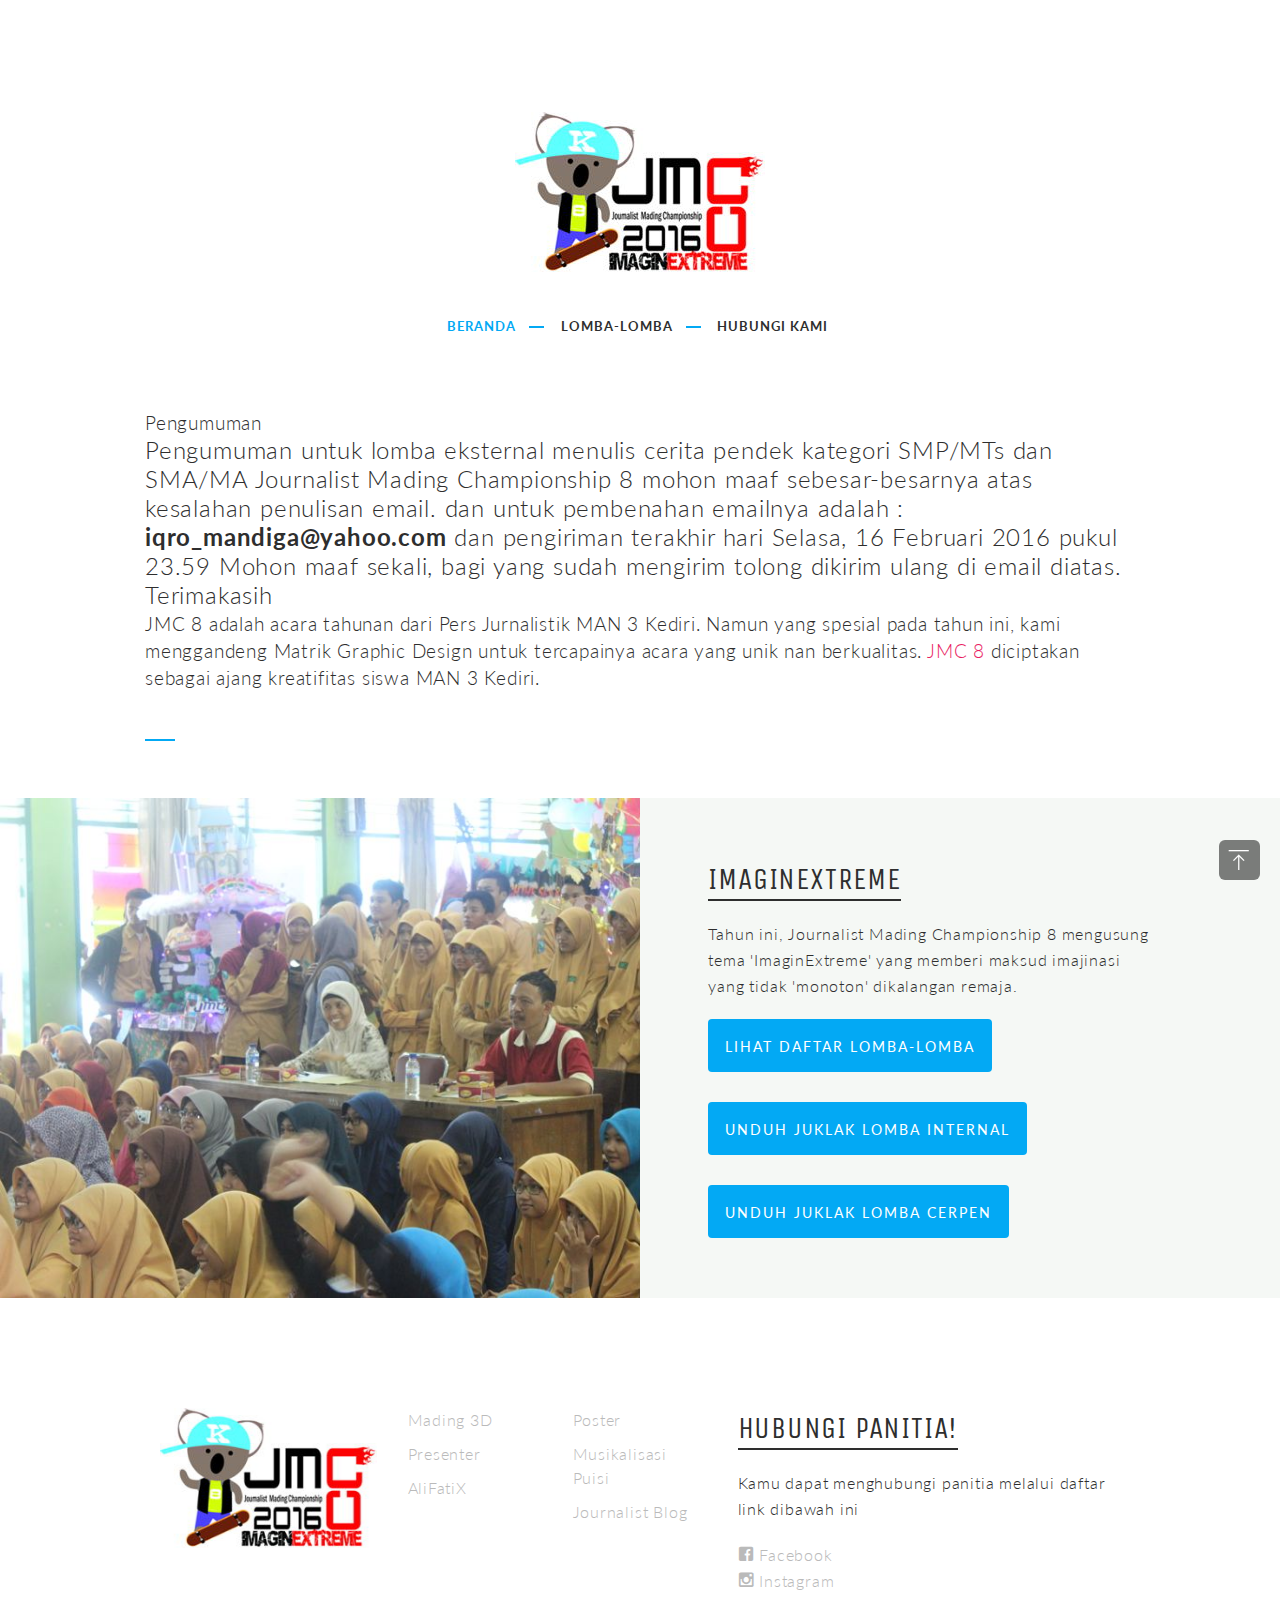
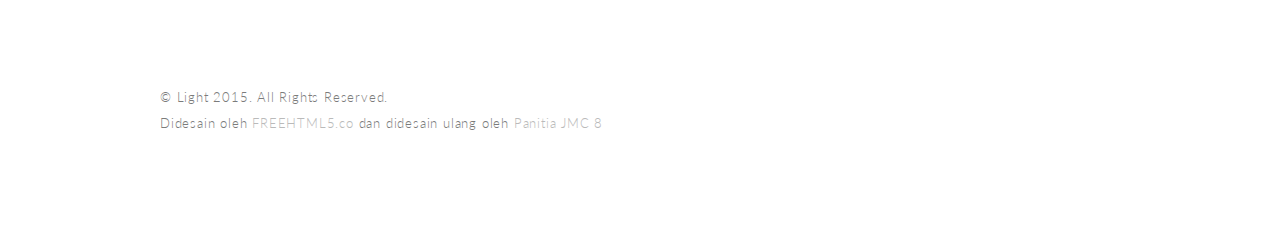
==== commit 93e5eaf5: "Update index.html" ====
--- a/index.html
+++ b/index.html
@@ -6,16 +6,30 @@
 	<title>Journalist Mading Championship 8</title>
 	<meta name="viewport" content="width=device-width, initial-scale=1">
 	<meta name="description" content="Journalist Mading Championship 8" />
-  <meta name="keywords" content="jmc 8, Journalist Mading Championship, man 3 kediri" />
-  <meta name="author" content="Pers Journalist" />
+  <meta name="keywords" content="jmc pers jurnalistik, lomba alifatix jmc, lomba poster jmc, lomba presenter jmc, lomba blog jmc, jmc 2016, final party jmc 8, perang mading 3d jmc, kompetisi jmc 8, berita jmc 8, website jmc 8, blog jmc 8, jmc 8, Journalist Mading Championship, man 3 kediri, jmc mandiga, jmc man 3 kediri, jmc viii man 3 kediri, journalist mading championship viii, pers jurnalis, info jmc 8, berita jmc 8, official jmc 8, web jmc viii, jmc m3k" />
+  <meta name="author" content="Pers Journalist dan Matrik Graphic Design" />
+  <link href='https://plus.google.com/+FahmiAli18/' rel='author'/>
+<link href='https://plus.google.com/105112799842676544654' rel='me'/>
+<link href='https://plus.google.com/+FahmiAli18' rel='publisher'/>
+<meta charset='UTF-8'/>
+<meta content='width=device-width, initial-scale=1, maximum-scale=1' name='viewport'/>
+<meta content='general' name='rating'/>
+<meta content='id' name='geo.country'/>
+<meta content='Indonesia' name='geo.placename'/>
+<meta content='id' name='language'/>
+<meta content='100000' http-equiv='refresh'/>
+<meta content='index' name='robots'/>
+<meta content='Pers Journalist dan Matrik Graphic Design' name='author'/>
+<meta name="google-site-verification" content="teTqVJs902LLWeoAg_49csQaMmHQXL3IQUU5ZHvdz44"/>
+<meta name="msvalidate.01" content="2C9B8A86649F558BF5D878D342A24322" />
 
   	<!-- Facebook and Twitter integration -->
-	<meta property="og:title" content=""/>
+	<meta property="og:title" content="[Resmi] Journalist Mading Championship 8"/>
 	<meta property="og:image" content=""/>
 	<meta property="og:url" content=""/>
-	<meta property="og:site_name" content=""/>
-	<meta property="og:description" content=""/>
-	<meta name="twitter:title" content="" />
+	<meta property="og:site_name" content="JMC 8 MAN  3 Kediri"/>
+	<meta property="og:description" content="kali ini journalist mading championship menghadirkan lomba-lomba yang anti mainstream, dengan mengusung tema Imagi..."/>
+	<meta name="twitter:title" content="[Resmi] Journalist Mading Championship 8" />
 	<meta name="twitter:image" content="" />
 	<meta name="twitter:url" content="" />
 	<meta name="twitter:card" content="" />
@@ -94,7 +108,8 @@
 				<div class="container">
 					<div class="row">
 						<div class="col-md-push-4">
-							<h1 class="fh5co-intro"><span class="fh5co-border"></span>JMC 8 adalah acara tahunan dari Pers Jurnalistik MAN 3 Kediri. Namun yang spesial pada tahun ini, kami menggandeng Matrik Graphic Design untuk tercapainya acara yang unik nan berkualitas. <a href="https://creativecommons.org/licenses/by/3.0/us/" target="_blank">JMC 8</a> diciptakan sebagai ajang kreatifitas siswa MAN 3 Kediri.</h1>
+							<h1 class="fh5co-intro"><span class="fh5co-border"></span><p align=center<font size=7>Pengumuman</font><br><font size=5>Pengumuman untuk lomba eksternal menulis cerita pendek kategori SMP/MTs dan SMA/MA Journalist Mading Championship 8 mohon maaf sebesar-besarnya atas kesalahan penulisan email. dan untuk pembenahan emailnya adalah : <b>iqro_mandiga@yahoo.com</b> dan pengiriman terakhir hari Selasa, 16 Februari 2016 pukul 23.59
+Mohon maaf sekali, bagi yang sudah mengirim tolong dikirim ulang di email diatas. Terimakasih</font><br>JMC 8 adalah acara tahunan dari Pers Jurnalistik MAN 3 Kediri. Namun yang spesial pada tahun ini, kami menggandeng Matrik Graphic Design untuk tercapainya acara yang unik nan berkualitas. <a href="https://creativecommons.org/licenses/by/3.0/us/" target="_blank">JMC 8</a> diciptakan sebagai ajang kreatifitas siswa MAN 3 Kediri.</h1>
 						</div>
 					</div>
 					
@@ -159,7 +174,7 @@
 						</div>
 						<p>Kamu dapat menghubungi panitia melalui daftar link dibawah ini </p>
 						<div class="kontak">
-                        			<li><a href="https://m.facebook.com/JMCMAN3Kediri"><i class="icon-facebook"></i> Facebook</a></li>
+                        			<li><a href="https://www.facebook.com/JMCMAN3Kediri"><i class="icon-facebook"></i> Facebook</a></li>
 						<li><a href="https://www.instagram.com/jmc8_m3k/"><i class="icon-instagram"></i> Instagram</a></li>
                         </div></div>
 				</div>
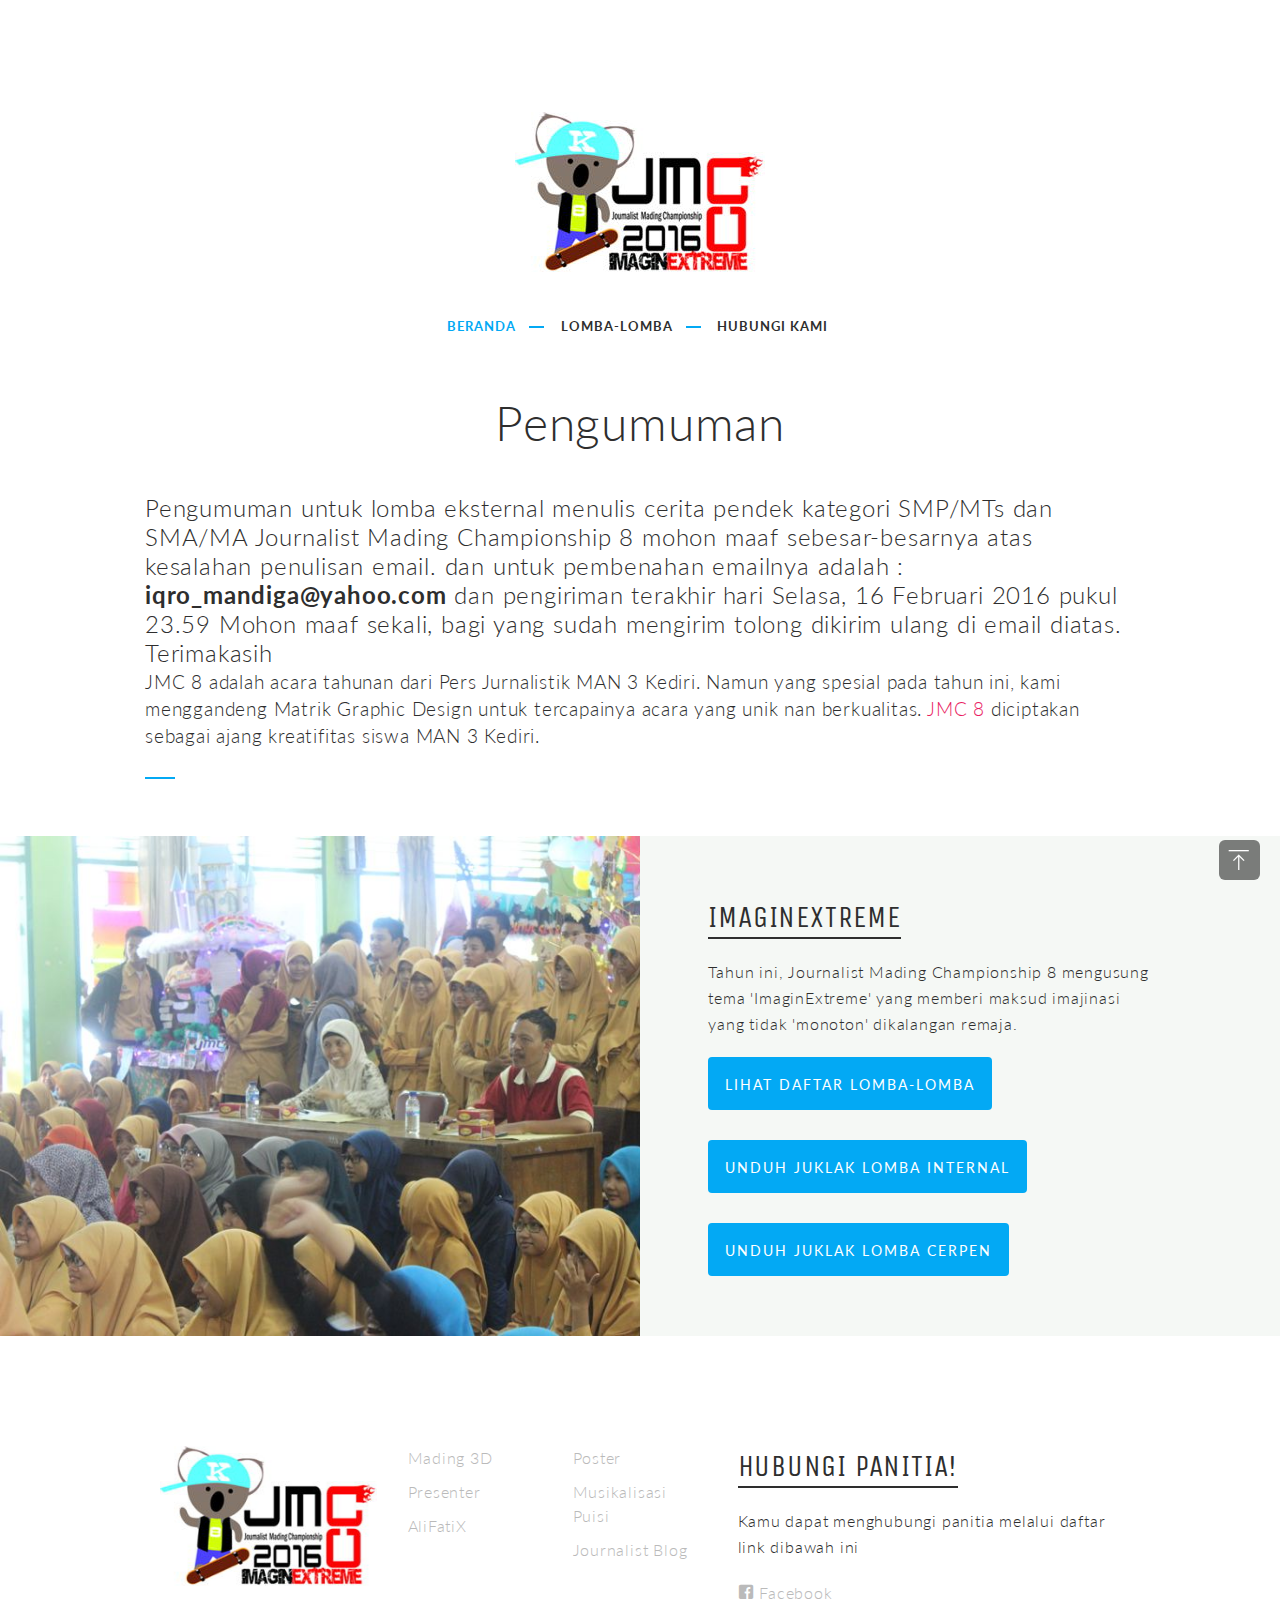
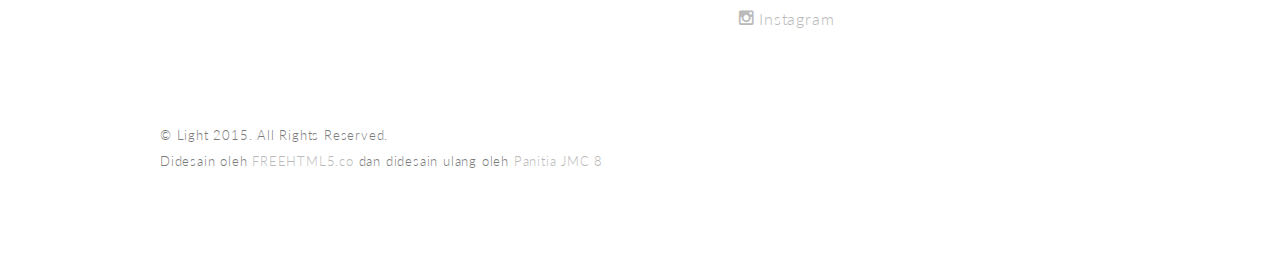
==== commit 91cce9e3: "Update index.html" ====
--- a/index.html
+++ b/index.html
@@ -108,7 +108,7 @@
 				<div class="container">
 					<div class="row">
 						<div class="col-md-push-4">
-							<h1 class="fh5co-intro"><span class="fh5co-border"></span><p align=center<font size=7>Pengumuman</font><br><font size=5>Pengumuman untuk lomba eksternal menulis cerita pendek kategori SMP/MTs dan SMA/MA Journalist Mading Championship 8 mohon maaf sebesar-besarnya atas kesalahan penulisan email. dan untuk pembenahan emailnya adalah : <b>iqro_mandiga@yahoo.com</b> dan pengiriman terakhir hari Selasa, 16 Februari 2016 pukul 23.59
+							<h1 class="fh5co-intro"><span class="fh5co-border"></span><p align=center><font size=7>Pengumuman</font></p><br><font size=5>Pengumuman untuk lomba eksternal menulis cerita pendek kategori SMP/MTs dan SMA/MA Journalist Mading Championship 8 mohon maaf sebesar-besarnya atas kesalahan penulisan email. dan untuk pembenahan emailnya adalah : <b>iqro_mandiga@yahoo.com</b> dan pengiriman terakhir hari Selasa, 16 Februari 2016 pukul 23.59
 Mohon maaf sekali, bagi yang sudah mengirim tolong dikirim ulang di email diatas. Terimakasih</font><br>JMC 8 adalah acara tahunan dari Pers Jurnalistik MAN 3 Kediri. Namun yang spesial pada tahun ini, kami menggandeng Matrik Graphic Design untuk tercapainya acara yang unik nan berkualitas. <a href="https://creativecommons.org/licenses/by/3.0/us/" target="_blank">JMC 8</a> diciptakan sebagai ajang kreatifitas siswa MAN 3 Kediri.</h1>
 						</div>
 					</div>
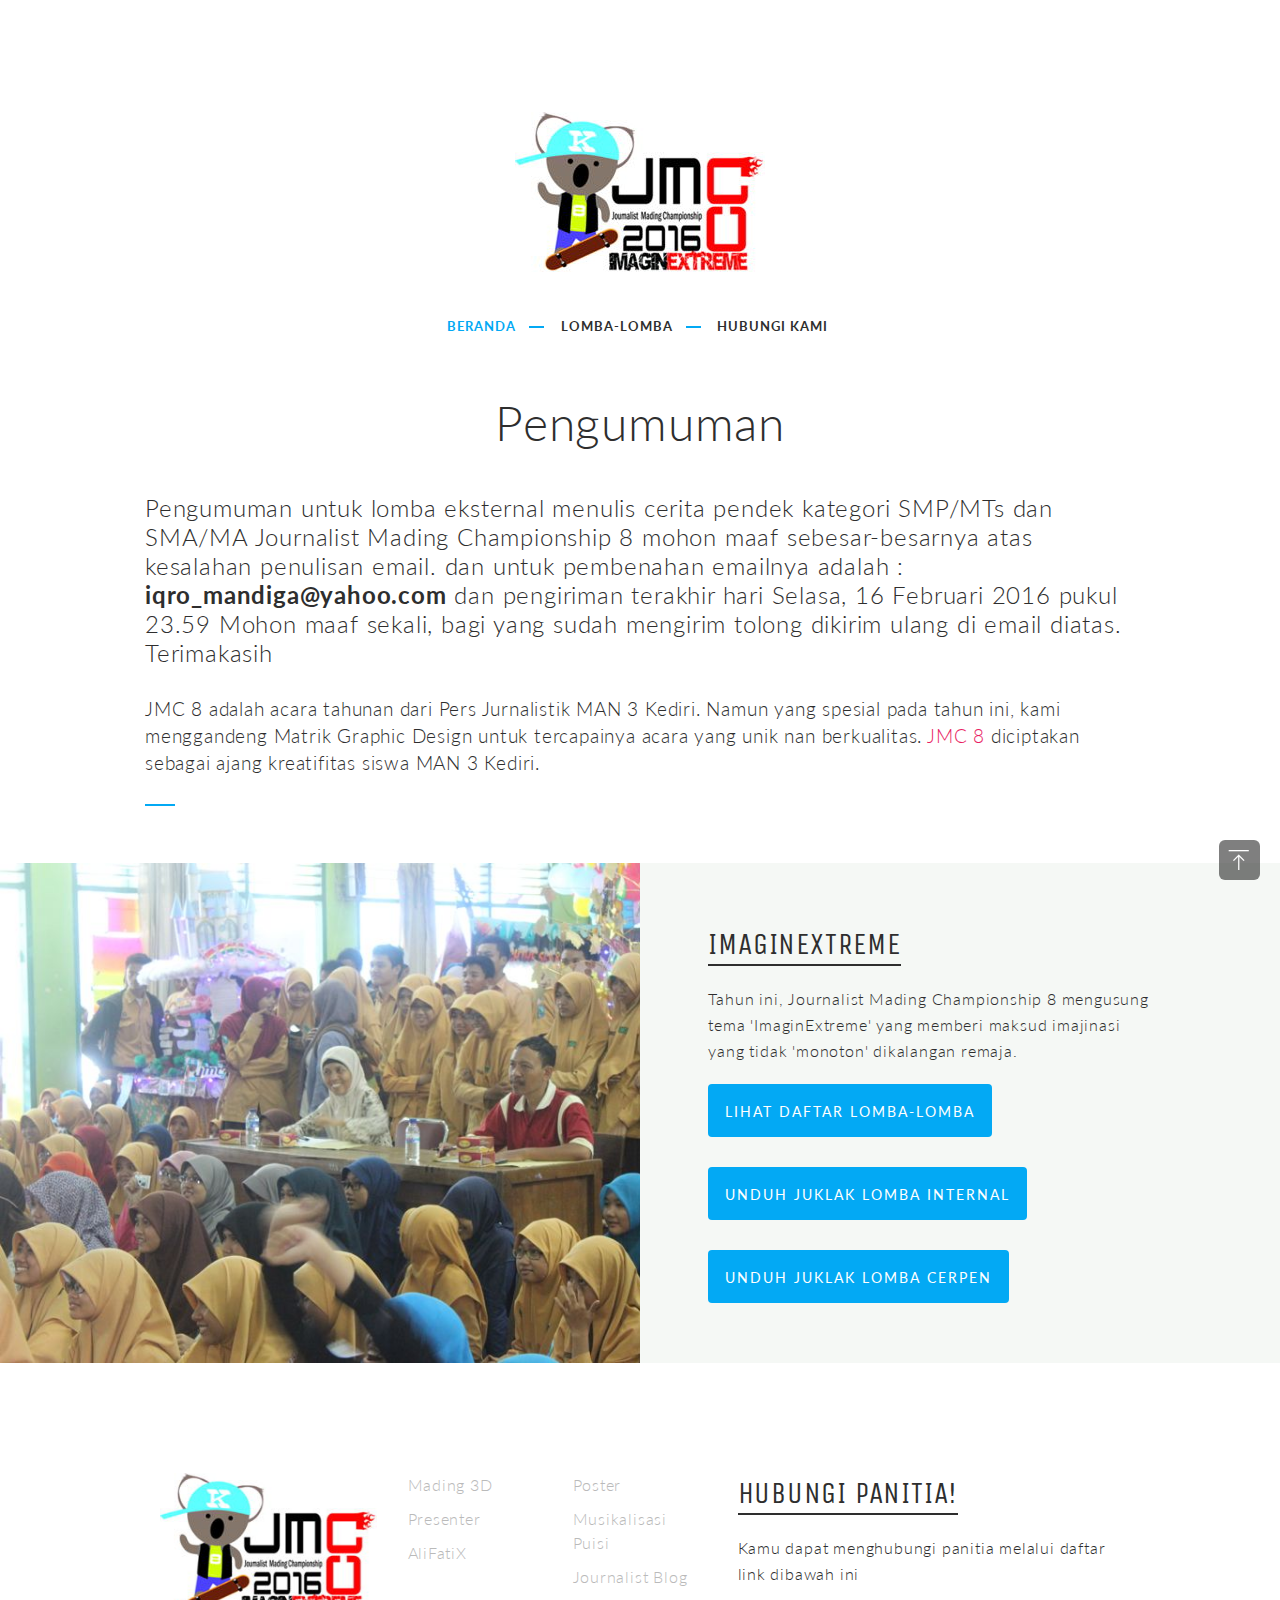
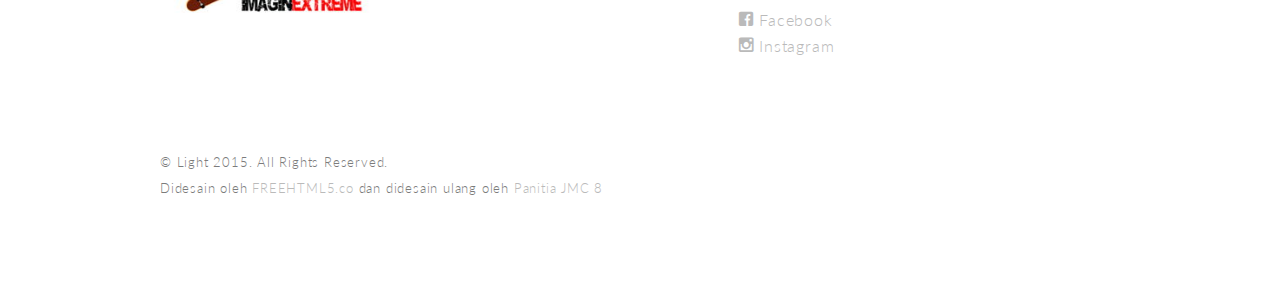
==== commit 60bddced: "Update index.html" ====
--- a/index.html
+++ b/index.html
@@ -109,7 +109,7 @@
 					<div class="row">
 						<div class="col-md-push-4">
 							<h1 class="fh5co-intro"><span class="fh5co-border"></span><p align=center><font size=7>Pengumuman</font></p><br><font size=5>Pengumuman untuk lomba eksternal menulis cerita pendek kategori SMP/MTs dan SMA/MA Journalist Mading Championship 8 mohon maaf sebesar-besarnya atas kesalahan penulisan email. dan untuk pembenahan emailnya adalah : <b>iqro_mandiga@yahoo.com</b> dan pengiriman terakhir hari Selasa, 16 Februari 2016 pukul 23.59
-Mohon maaf sekali, bagi yang sudah mengirim tolong dikirim ulang di email diatas. Terimakasih</font><br>JMC 8 adalah acara tahunan dari Pers Jurnalistik MAN 3 Kediri. Namun yang spesial pada tahun ini, kami menggandeng Matrik Graphic Design untuk tercapainya acara yang unik nan berkualitas. <a href="https://creativecommons.org/licenses/by/3.0/us/" target="_blank">JMC 8</a> diciptakan sebagai ajang kreatifitas siswa MAN 3 Kediri.</h1>
+Mohon maaf sekali, bagi yang sudah mengirim tolong dikirim ulang di email diatas. Terimakasih</font><br><br>JMC 8 adalah acara tahunan dari Pers Jurnalistik MAN 3 Kediri. Namun yang spesial pada tahun ini, kami menggandeng Matrik Graphic Design untuk tercapainya acara yang unik nan berkualitas. <a href="https://creativecommons.org/licenses/by/3.0/us/" target="_blank">JMC 8</a> diciptakan sebagai ajang kreatifitas siswa MAN 3 Kediri.</h1>
 						</div>
 					</div>
 					
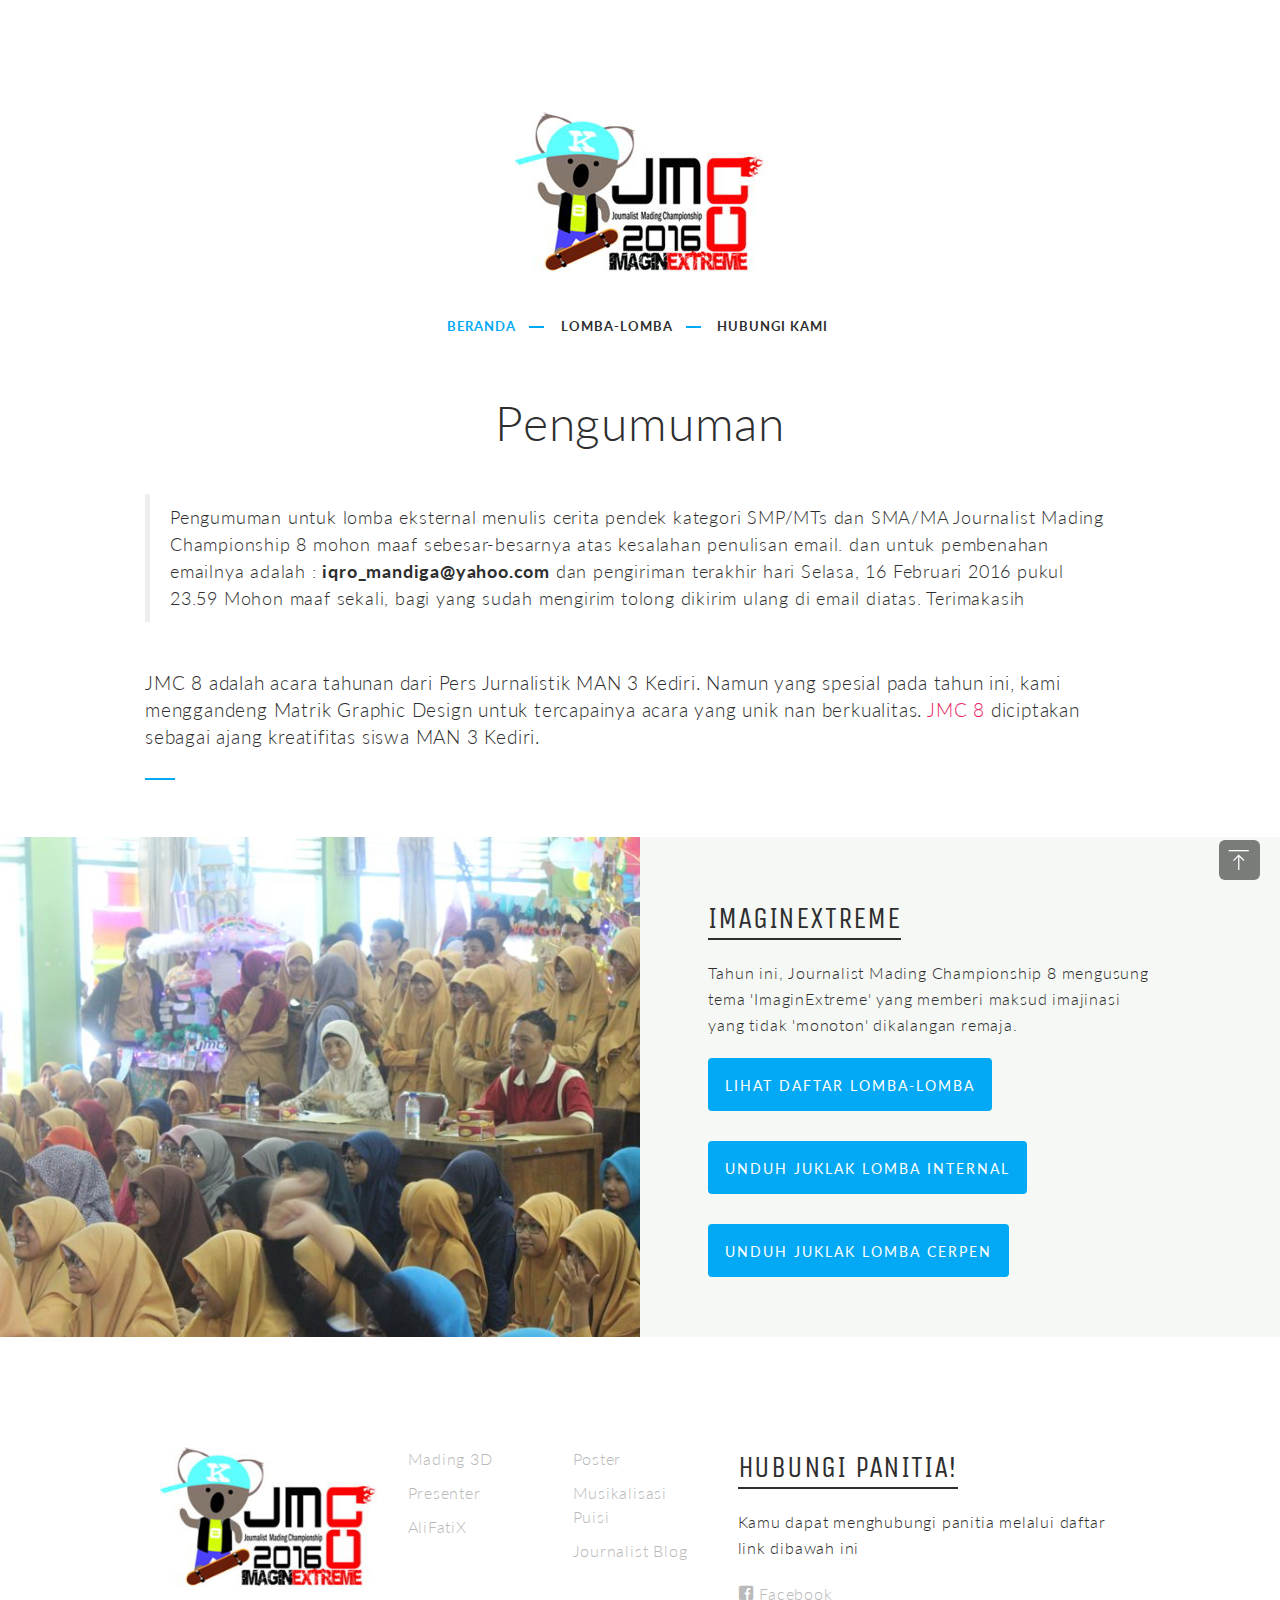
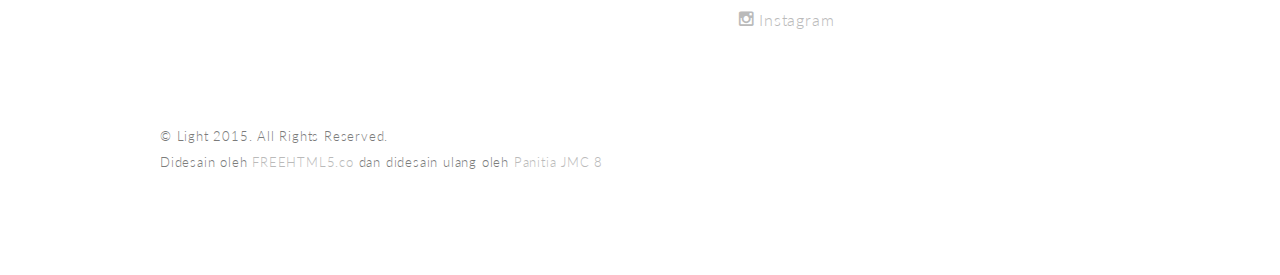
==== commit b303dc43: "Update index.html" ====
--- a/index.html
+++ b/index.html
@@ -41,7 +41,6 @@
 	<link href='http://fonts.googleapis.com/css?family=Lato:400,300,700|Unica+One' rel='stylesheet' type='text/css'>
 	<!-- Themify Icons -->
 	<link rel="stylesheet" href="css/themify-icons.css">
-	<link rel="stylesheet" type="text/css" href="css/animate.css">
 	<!-- Icomoon Icons -->
 	<link rel="stylesheet" href="css/icomoon-icons.css">
 	<!-- Bootstrap -->
@@ -70,7 +69,7 @@
 		<header id="fh5co-header" role="banner">
 			
 			<!-- Logo -->
-			<div id="fh5co-logo" class="wow fadeIn text-center">
+			<div id="fh5co-logo" class="wow fadeInDown text-center">
 				<a href="index.html">
 					<img src="images/logo.jpg" alt="Image">
 				</a>
@@ -82,7 +81,7 @@
 			<a href="#" class="js-fh5co-nav-toggle fh5co-nav-toggle"><i></i></a>
 			
 			<!-- Main Nav -->
-			<div id="fh5co-main-nav">
+			<div id="fh5co-main-nav" class='wow fadeIn'>
 			<nav id="fh5co-nav" role="navigation">
 				<ul>
 					<li class='active' style="opacity: 1; margin-left: 0px;">
@@ -108,8 +107,12 @@
 				<div class="container">
 					<div class="row">
 						<div class="col-md-push-4">
-							<h1 class="fh5co-intro"><span class="fh5co-border"></span><p align=center><font size=7>Pengumuman</font></p><br><font size=5>Pengumuman untuk lomba eksternal menulis cerita pendek kategori SMP/MTs dan SMA/MA Journalist Mading Championship 8 mohon maaf sebesar-besarnya atas kesalahan penulisan email. dan untuk pembenahan emailnya adalah : <b>iqro_mandiga@yahoo.com</b> dan pengiriman terakhir hari Selasa, 16 Februari 2016 pukul 23.59
-Mohon maaf sekali, bagi yang sudah mengirim tolong dikirim ulang di email diatas. Terimakasih</font><br><br>JMC 8 adalah acara tahunan dari Pers Jurnalistik MAN 3 Kediri. Namun yang spesial pada tahun ini, kami menggandeng Matrik Graphic Design untuk tercapainya acara yang unik nan berkualitas. <a href="https://creativecommons.org/licenses/by/3.0/us/" target="_blank">JMC 8</a> diciptakan sebagai ajang kreatifitas siswa MAN 3 Kediri.</h1>
+							<h1 class="fh5co-intro"><span class="fh5co-border"></span>
+							<p align=center><font size=7>Pengumuman</font></p>
+							<br>
+							<blockquote>Pengumuman untuk lomba eksternal menulis cerita pendek kategori SMP/MTs dan SMA/MA Journalist Mading Championship 8 mohon maaf sebesar-besarnya atas kesalahan penulisan email. dan untuk pembenahan emailnya adalah : <b>iqro_mandiga@yahoo.com</b> dan pengiriman terakhir hari Selasa, 16 Februari 2016 pukul 23.59
+Mohon maaf sekali, bagi yang sudah mengirim tolong dikirim ulang di email diatas. Terimakasih</blockquote>
+<br>JMC 8 adalah acara tahunan dari Pers Jurnalistik MAN 3 Kediri. Namun yang spesial pada tahun ini, kami menggandeng Matrik Graphic Design untuk tercapainya acara yang unik nan berkualitas. <a href="https://creativecommons.org/licenses/by/3.0/us/" target="_blank">JMC 8</a> diciptakan sebagai ajang kreatifitas siswa MAN 3 Kediri.</h1>
 						</div>
 					</div>
 					
@@ -212,7 +215,6 @@
 		<script src="js/main.js"></script>
 		<script src="js/wow.min.js"></script>
               <script>
-              new WOW()
-              wow.init();
+              new WOW().init();
               </script>
 </body></html>
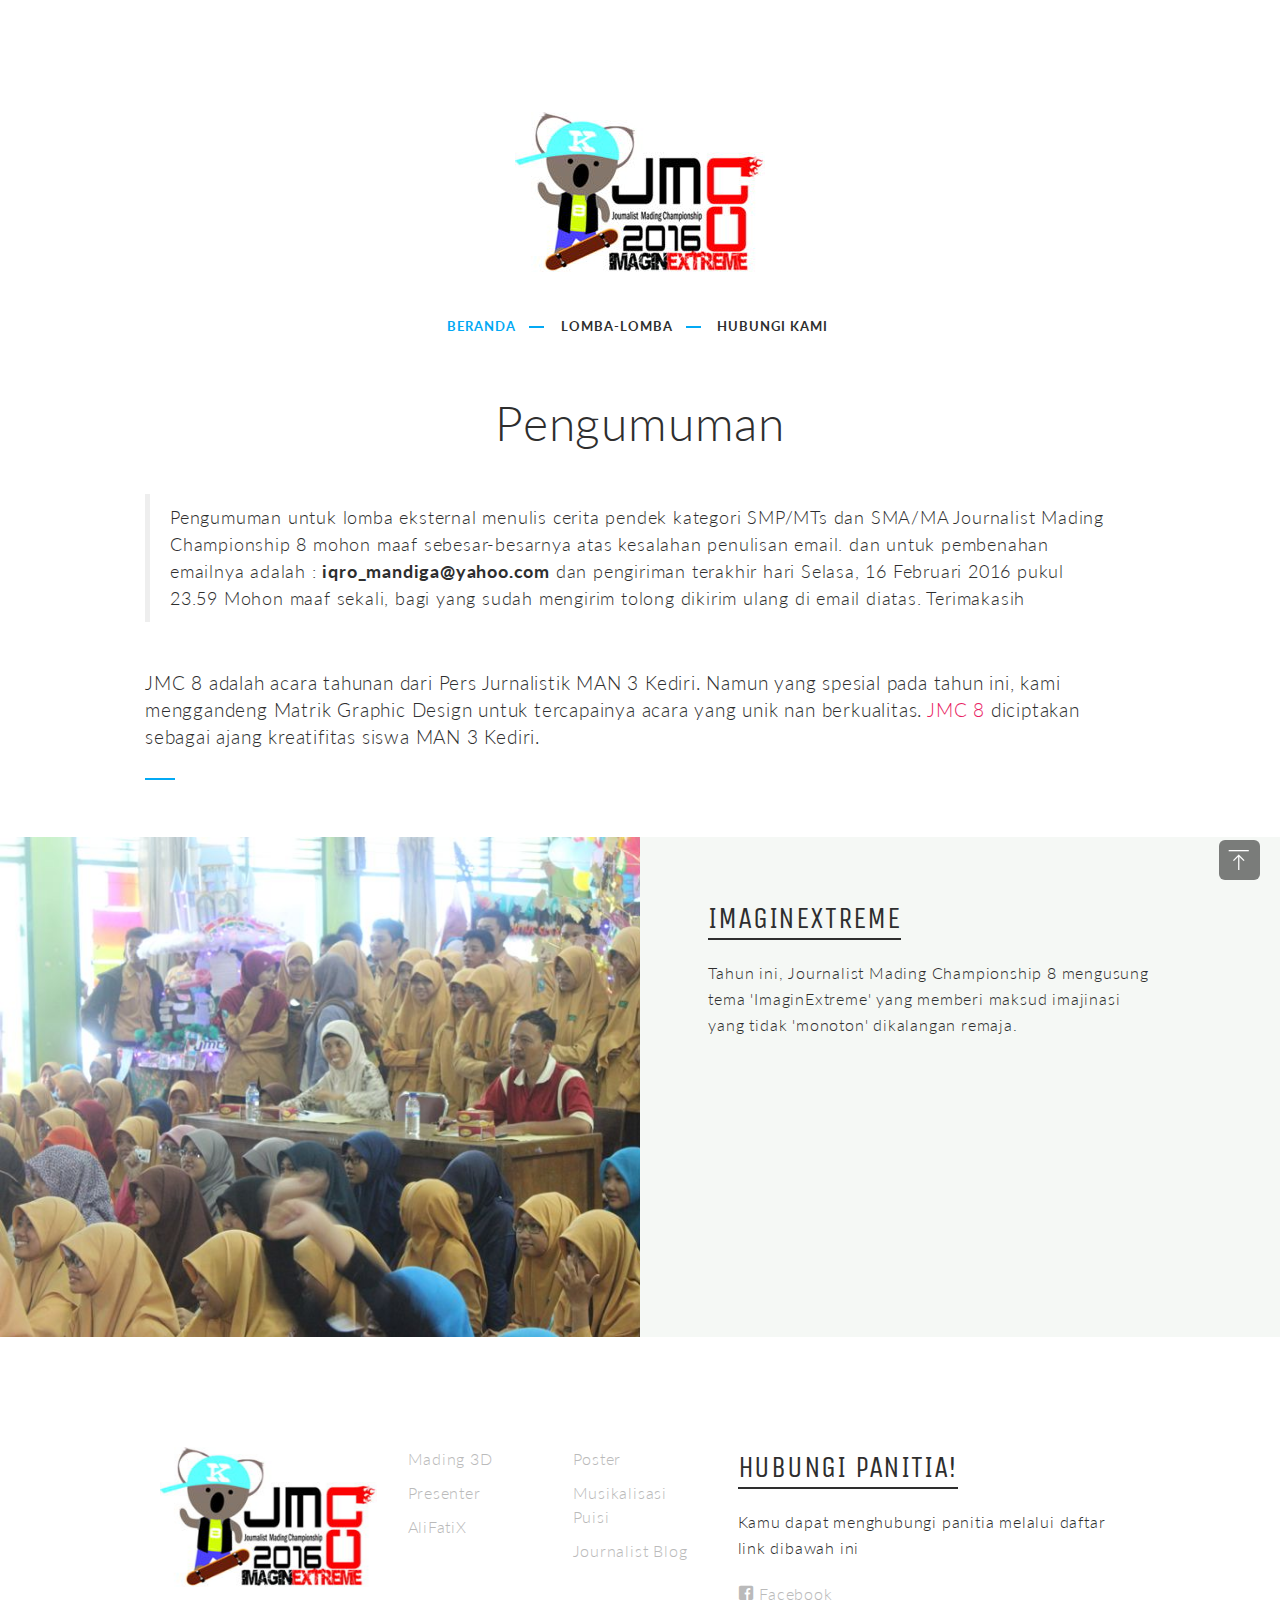
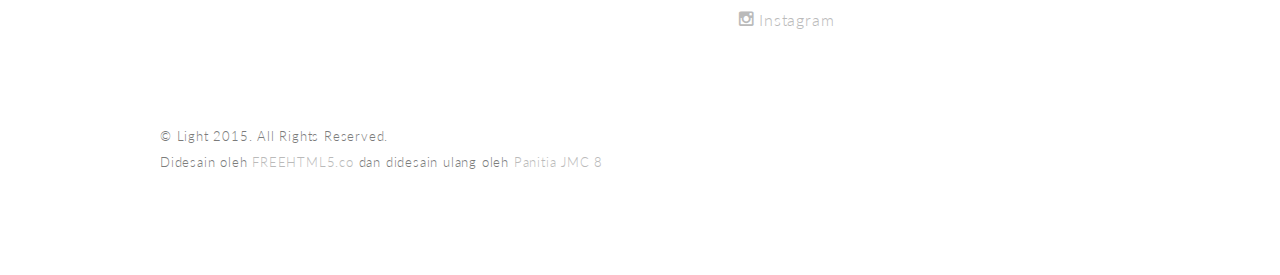
==== commit 7b05e005: "Update index.html" ====
--- a/index.html
+++ b/index.html
@@ -104,7 +104,7 @@
 		<main role="main">
 
 				<!-- Slider -->
-				<div class="container">
+				<div class="container wow pulse">
 					<div class="row">
 						<div class="col-md-push-4">
 							<h1 class="fh5co-intro"><span class="fh5co-border"></span>
@@ -118,21 +118,22 @@
 					
 				</div>
 				<div class="fh5co-half">
-					<div class="fh5co-half-img fh5co-50" style="background-image: url(images/slide_2.JPG)"></div>
+					<div class="fh5co-half-img fh5co-50 wow zoomIn" style="background-image: url(images/slide_2.JPG)"></div>
 					<div class="fh5co-half-text fh5co-50 fh5co-right">
 						<div class="fh5co-text">
 							
 							<div class="container-fluid">
 								<div class="row">
 									<div class="col-md-9 col-md-push-1 col-sm-9 col-sm-push-1">
-										<div class="fh5co-section-title text-left">
+										<div class="fh5co-section-title text-left wow slideInUp">
 											<h2 class="fh5co-title">IMAGINEXTREME</h2>
 										</div>
 										<p>Tahun ini, Journalist Mading Championship 8 mengusung tema 'ImaginExtreme' yang memberi maksud imajinasi yang tidak 'monoton' dikalangan remaja.</p>		
 										
-										<p><a href="lomba.html" class="btn btn-primary btn-md fh5co-btn-other-option">lihat daftar lomba-lomba</a><div class="fh5co-spacer fh5co-spacer-xs"></div>
-										<a href="dokumen/ImaginExtreme.pdf" class="btn btn-primary btn-md fh5co-btn-other-option">Unduh juklak lomba internal</a><div class="fh5co-spacer fh5co-spacer-xs"></div>
-										<a href="dokumen/Juklak%20Cerpen.docx" class="btn btn-primary btn-md fh5co-btn-other-option">Unduh juklak lomba cerpen</a></p>
+										<p>
+										<a href="lomba.html" class="btn btn-primary btn-md fh5co-btn-other-option wow pulse">lihat daftar lomba-lomba</a><div class="fh5co-spacer fh5co-spacer-xs"></div>
+										<a href="dokumen/ImaginExtreme.pdf" class="btn btn-primary btn-md fh5co-btn-other-option wow pulse">Unduh juklak lomba internal</a><div class="fh5co-spacer fh5co-spacer-xs"></div>
+										<a href="dokumen/Juklak%20Cerpen.docx" class="btn btn-primary btn-md fh5co-btn-other-option wow pulse">Unduh juklak lomba cerpen</a></p>
 									</div>
 								</div>
 							</div>
